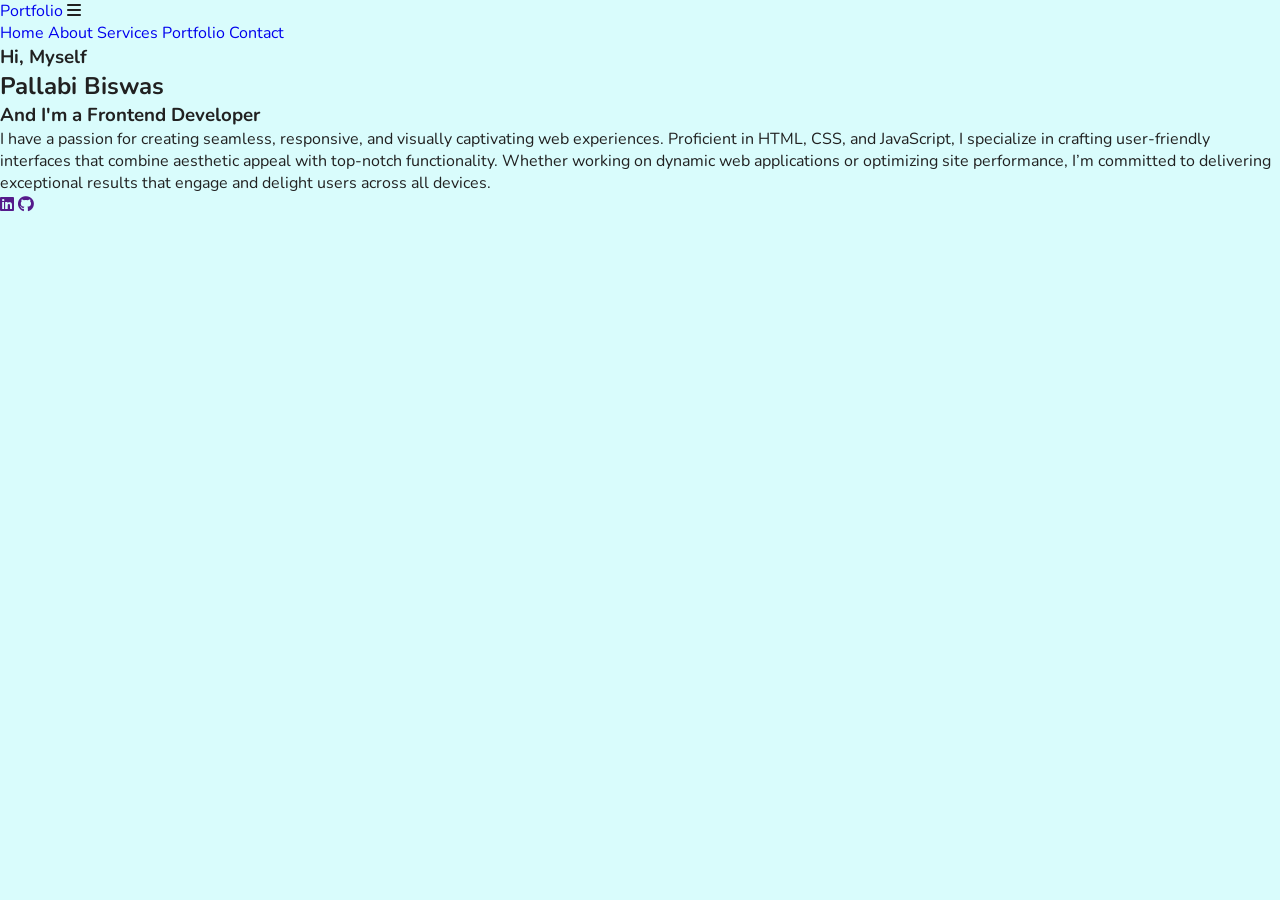
==== index.html @ e9e41028 "Portfolio just started" ====
<!DOCTYPE html>
<html lang="en">
<head>
    <meta charset="UTF-8">
    <meta name="viewport" content="width=device-width, initial-scale=1.0">
    <link rel="stylesheet" href="https://cdnjs.cloudflare.com/ajax/libs/font-awesome/6.6.0/css/all.min.css">
    <link rel="stylesheet" href="style.css">
    <title>Responsive Personal Portfolio</title>
</head>
<body>
    <!-- Header Design -->
     <header class="header">
        <a href="#" class="logo">Portfolio</a>
        <i class="fa-solid fa-bars " id="menu-icon"></i>
        <nav class="navbar">
            <a href="#home">Home</a>
            <a href="#about">About</a>
            <a href="#services">Services</a>
            <a href="#portfolio">Portfolio</a>
            <a href="#contact">Contact</a>
        </nav>

     </header>

     <!-- Home section -->
      <section class="home" id="home">
        <div class="home-content">
            <h3>Hi, Myself</h3>
            <h1>Pallabi Biswas</h1>
            <h3>And I'm a Frontend Developer</h3>
            <p>I have a passion for creating seamless, responsive, and visually captivating web experiences. Proficient in HTML, CSS, and JavaScript, I specialize in crafting user-friendly interfaces that combine aesthetic appeal with top-notch functionality. Whether working on dynamic web applications or optimizing site performance, I’m committed to delivering exceptional results that engage and delight users across all devices.</p>
        
            <div class="social-media">
                <a href=""><i class="fa-brands fa-linkedin"></i></a>
                <a href=""><i class="fa-brands fa-github"></i></a>
            </div>
            
        </div>
        <div class="home-img">
            <img src="https://yoshirodigital.com/wp-content/uploads/2020/08/Website-Design-Blueprint-and-the-Development-Process.jpg" alt="">
        </div>
    
      </section>
</body>
</html>
---- style.css ----
@import url('https://fonts.googleapis.com/css2?family=Nunito:ital,wght@0,200..1000;1,200..1000&display=swap');

*{
    margin: 0;
    padding: 0;
    box-sizing: border-box;
    text-decoration: none;
    border: none;
    outline: none;
    font-family: "Nunito", sans-serif;
}
:root{
    background-color: rgb(217, 252, 252);
    color: #212121;
}
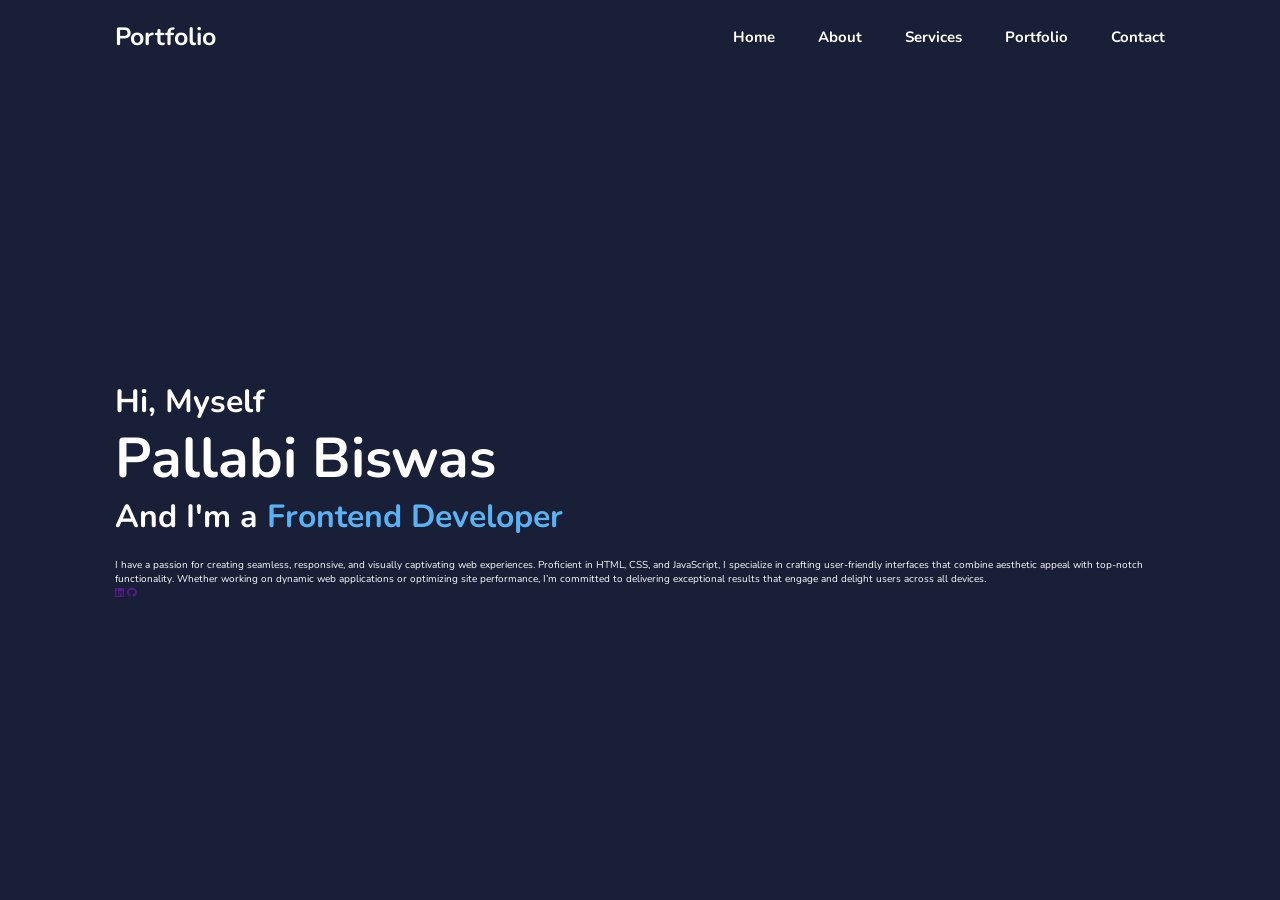
==== commit 53784f09: "css is running" ====
--- a/index.html
+++ b/index.html
@@ -27,14 +27,13 @@
         <div class="home-content">
             <h3>Hi, Myself</h3>
             <h1>Pallabi Biswas</h1>
-            <h3>And I'm a Frontend Developer</h3>
+            <h3>And I'm a <span> Frontend Developer </span></h3>
             <p>I have a passion for creating seamless, responsive, and visually captivating web experiences. Proficient in HTML, CSS, and JavaScript, I specialize in crafting user-friendly interfaces that combine aesthetic appeal with top-notch functionality. Whether working on dynamic web applications or optimizing site performance, I’m committed to delivering exceptional results that engage and delight users across all devices.</p>
         
             <div class="social-media">
                 <a href=""><i class="fa-brands fa-linkedin"></i></a>
                 <a href=""><i class="fa-brands fa-github"></i></a>
             </div>
-            
         </div>
         <div class="home-img">
             <img src="https://yoshirodigital.com/wp-content/uploads/2020/08/Website-Design-Blueprint-and-the-Development-Process.jpg" alt="">
--- a/style.css
+++ b/style.css
@@ -10,6 +10,90 @@
     font-family: "Nunito", sans-serif;
 }
 :root{
-    background-color: rgb(217, 252, 252);
-    color: #212121;
-}+    --bg-color: #191f36;
+    --snd-bf-color: #262B40;
+    --text-color: #fff;
+    --main-color: #59B2F4;
+}
+
+html{
+    font-size: 62.5%;
+    overflow-x: hidden;
+}
+
+body{
+    background: var(--bg-color);
+    color: var(--text-color);
+}
+section{
+    min-height: 100vh;
+    padding: 10rem 9% 2rem;
+}
+
+.header{
+    position: fixed;
+    top: 0;
+    left: 0;
+    width: 100%;
+    padding: 2rem 9%;
+    background: var(--bg-color);
+    display: flex;
+    justify-content: space-between;
+    align-items: center;
+}
+
+.logo{
+    font-size: 2.5rem;
+    color: var(--text-color);
+    font-weight: 700;
+    cursor: default;
+}
+
+.navbar a{
+    font-size: 1.5rem;
+    color: var(--text-color);
+    margin-left: 4rem;
+    font-weight: 700;
+}
+
+.navbar a:hover,
+.navbar a.active{
+    color: var(--text-color);
+}
+
+#menu-icon{
+    font-size: 3.6rem;
+    color: var(--text-color);
+    display: none;
+}
+
+.home{
+    display: flex;
+    justify-content: center;
+    align-items: center;
+}
+
+.home-content h3 {
+    font-size: 3.2rem;
+    font-weight: 700;
+}
+
+.home-content h3:nth-of-type(2){
+    margin-bottom:2rem ;
+}
+
+span{
+    color: var(--main-color)
+}
+
+.home-content h1{
+    font-size: 5.6rem;
+    font-weight: 700;
+    line-height: 1.3;
+}
+
+.home-img img{
+    width: 25vw;
+}
+
+
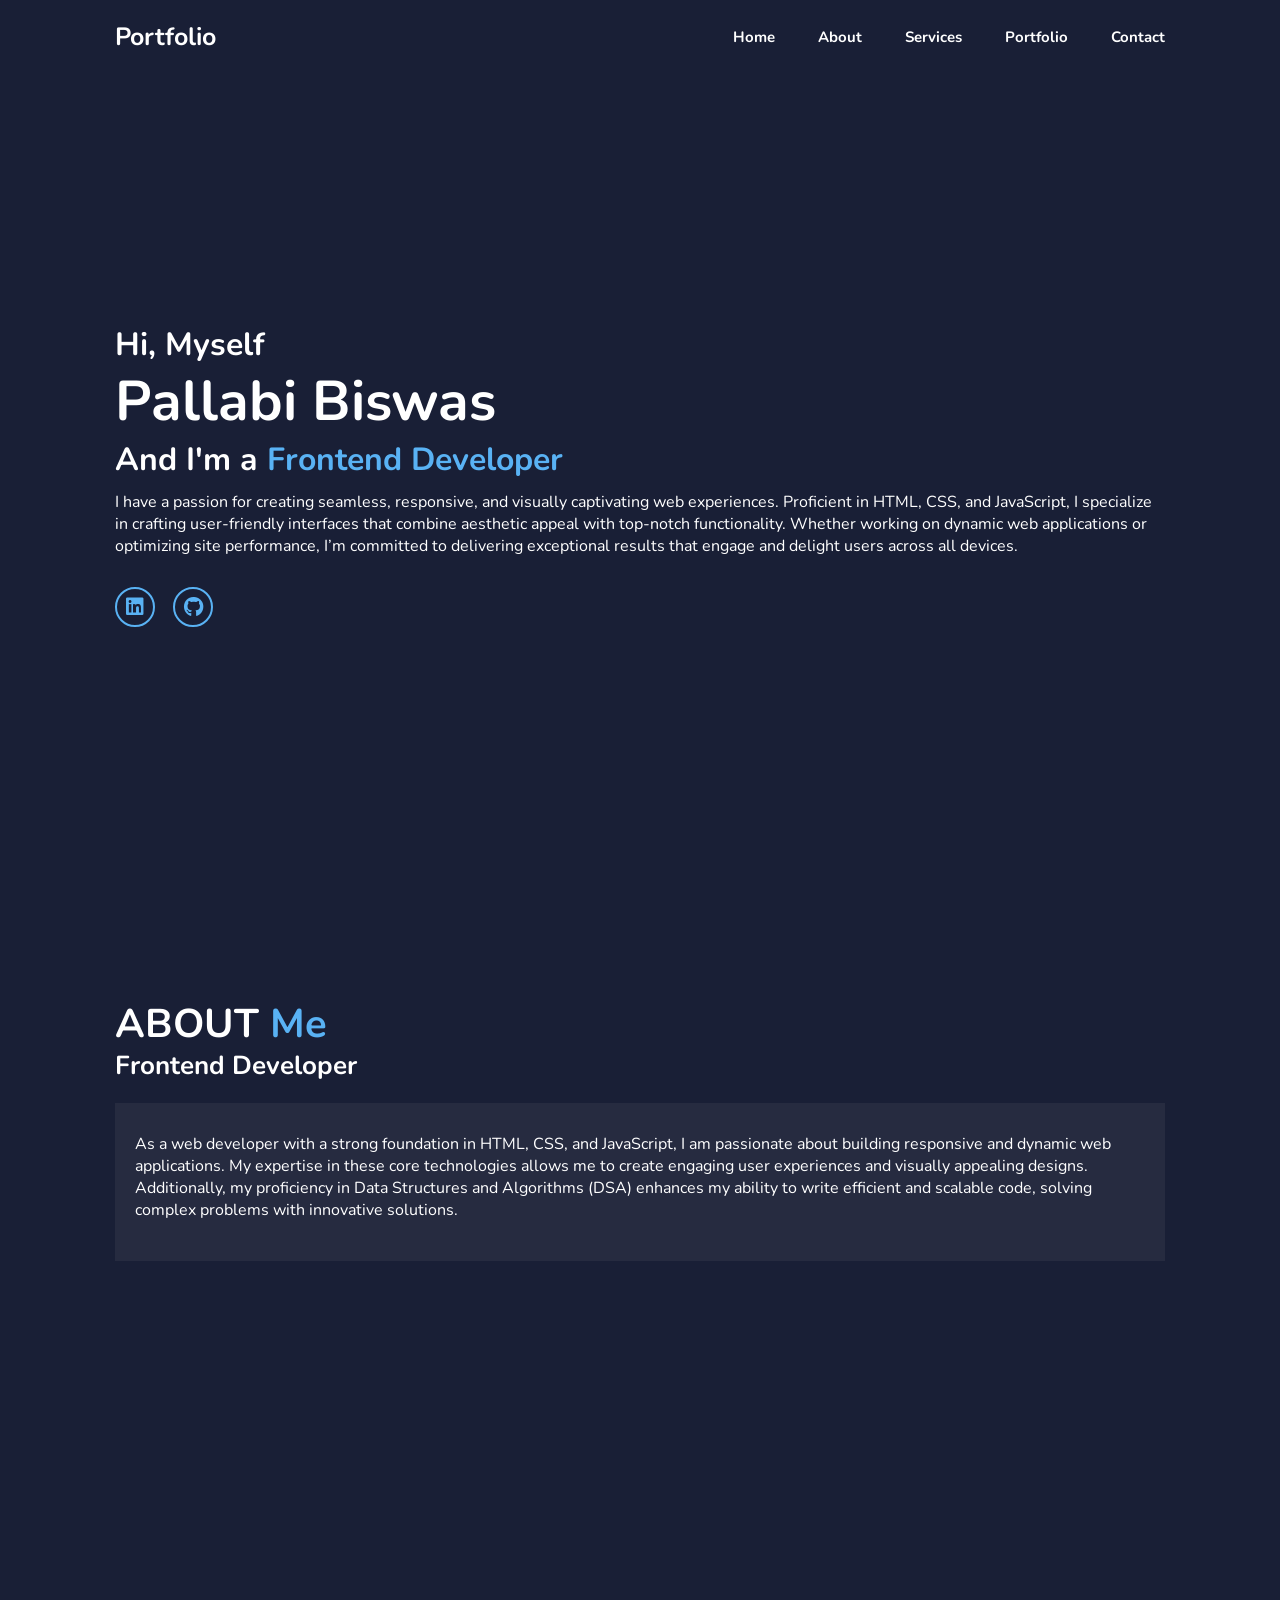
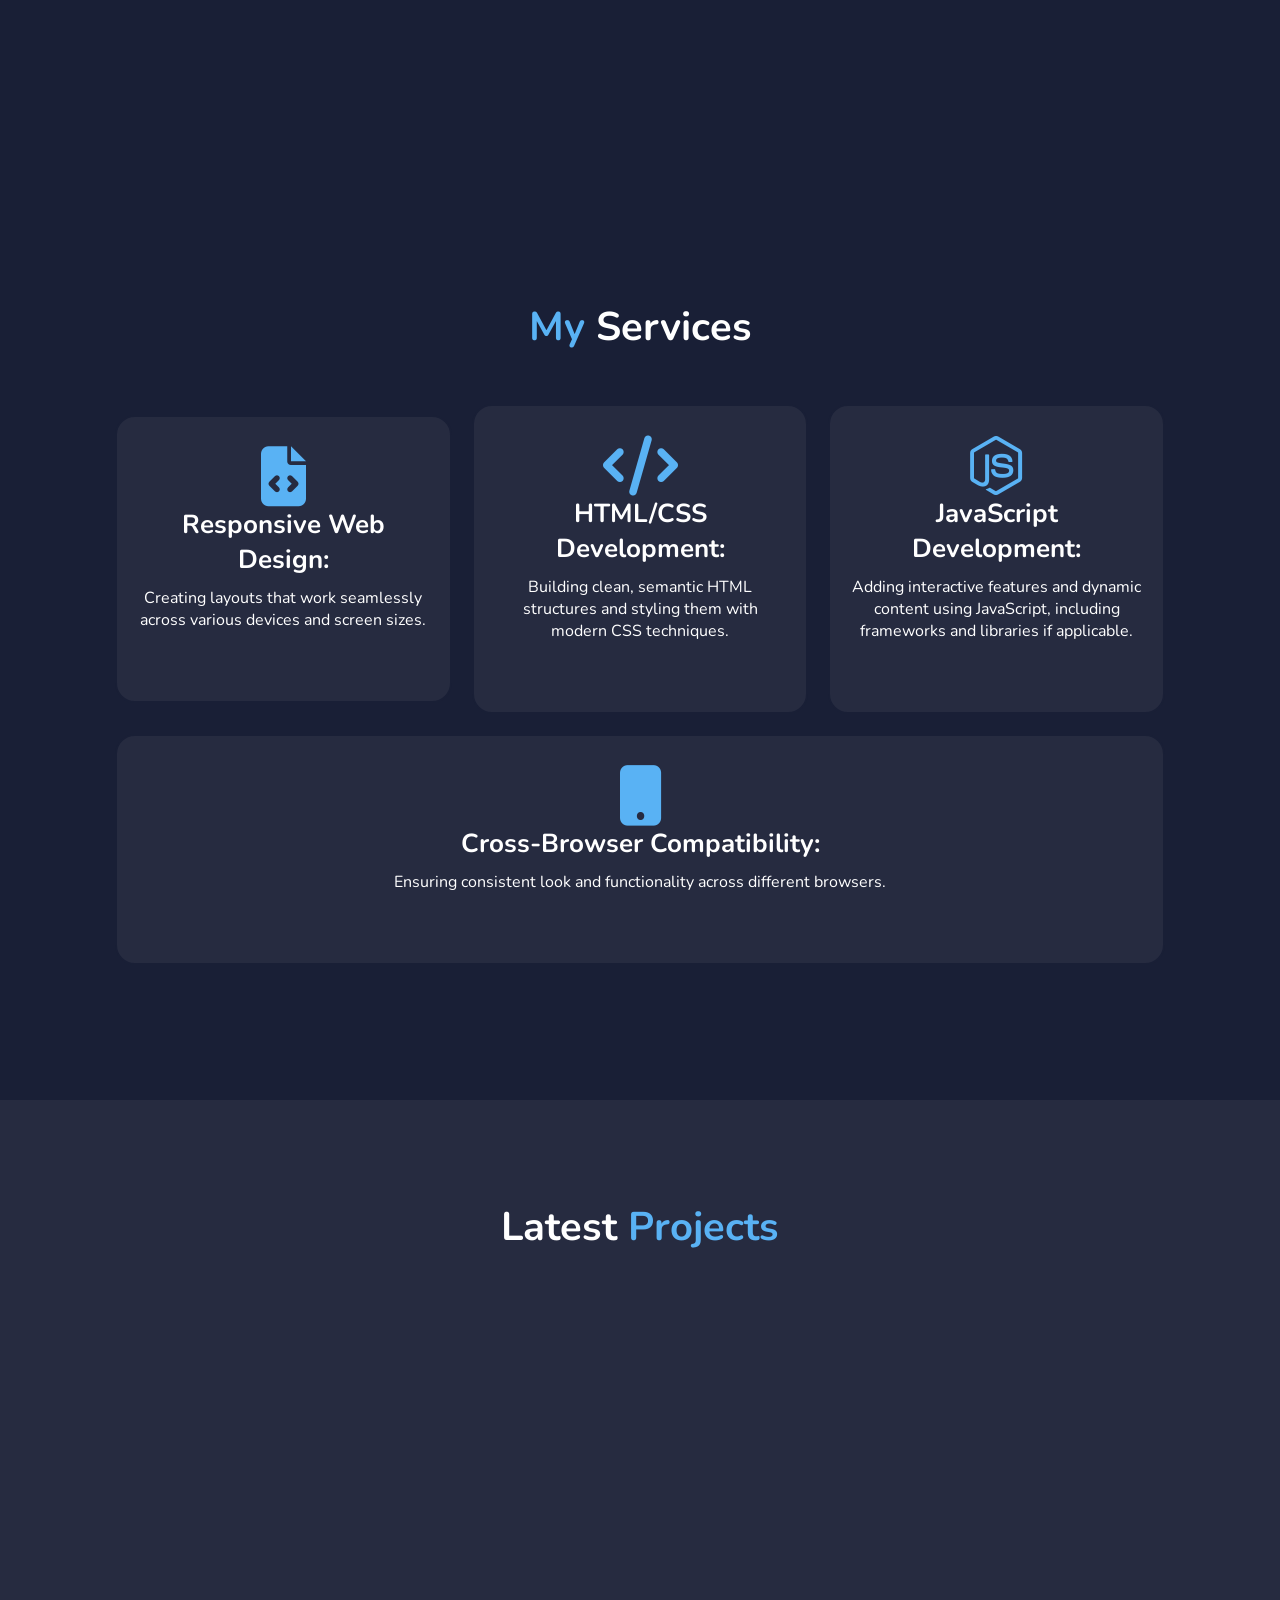
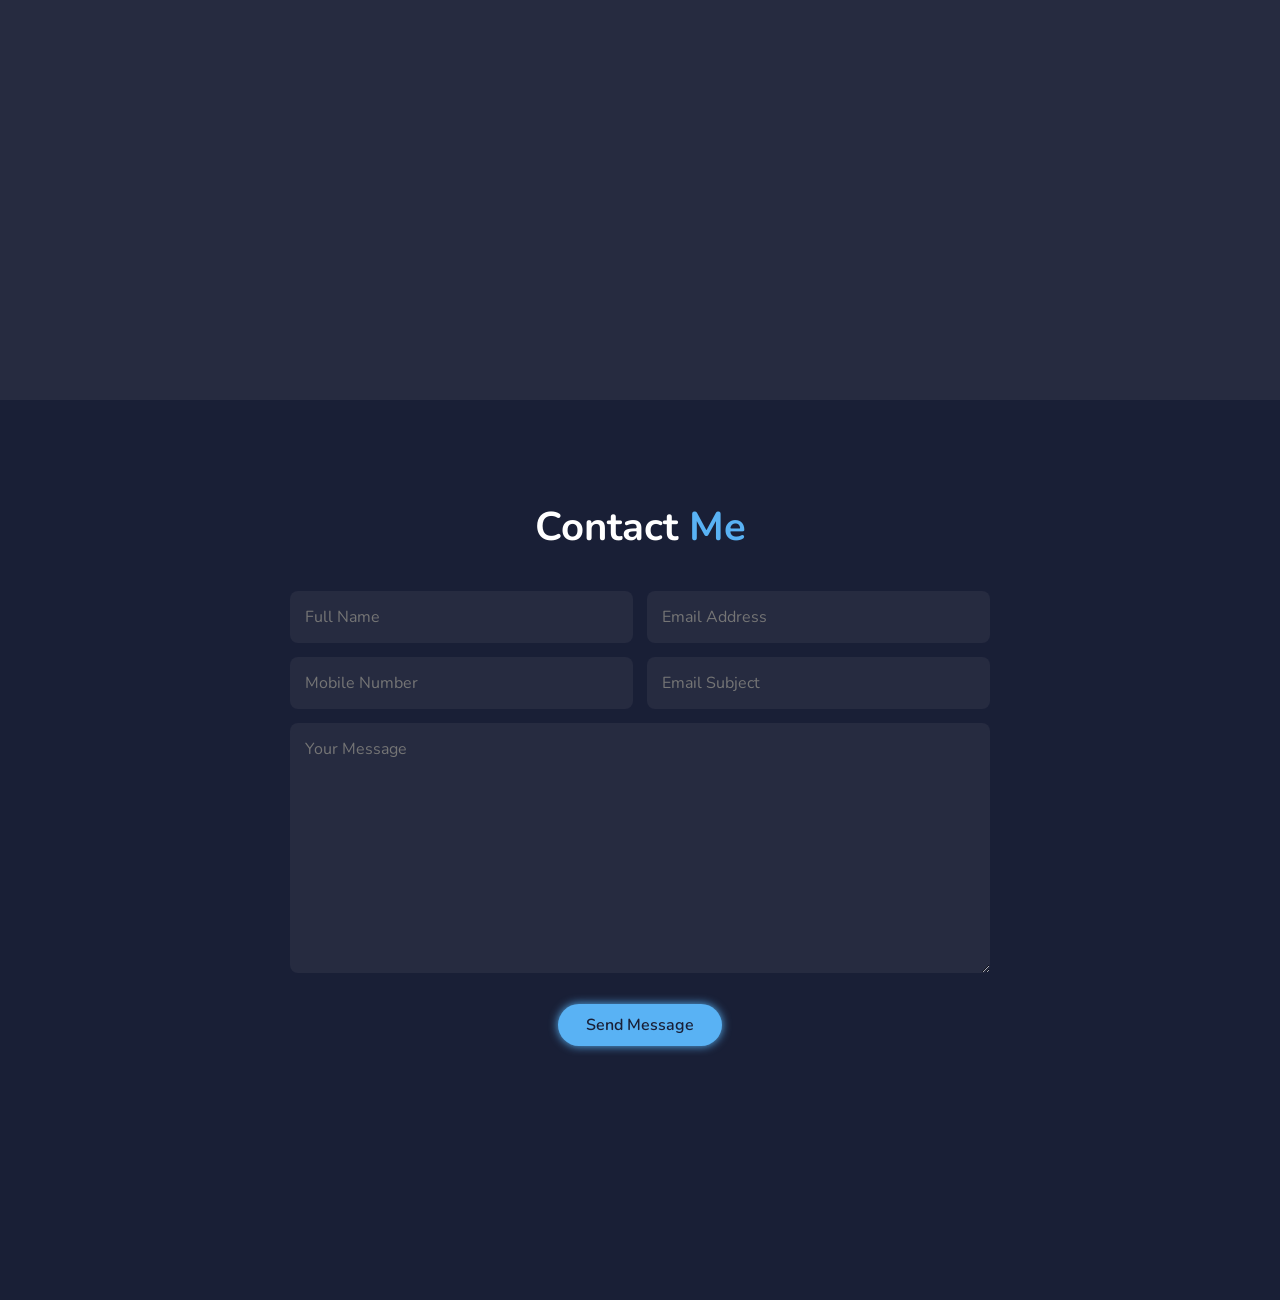
==== commit 9f8c89e7: "html part is completed" ====
--- a/index.html
+++ b/index.html
@@ -40,5 +40,89 @@
         </div>
     
       </section>
+
+      <!-- About Section Design -->
+       <section class="about" id="about">
+               <div class="about-content">
+                    <h2 class="heading">ABOUT <span>Me</span></h2>
+                    <h3>Frontend Developer</h3>
+                    <p>As a web developer with a strong foundation in HTML, CSS, and JavaScript, I am passionate about building responsive and dynamic web applications. My expertise in these core technologies allows me to create engaging user experiences and visually appealing designs. Additionally, my proficiency in Data Structures and Algorithms (DSA) enhances my ability to write efficient and scalable code, solving complex problems with innovative solutions.</p>
+               </div>
+       </section>
+
+       <!-- Services Section Design -->
+       <section class="services" id="services">
+            <h2 class="heading"><span>My</span> Services</h2>
+
+            <div class="services-content">
+                <div class="services-box">
+                    <i class="fa-solid fa-file-code"></i>
+                    <h3>Responsive Web Design:</h3>
+                    <p>Creating layouts that work seamlessly across various devices and screen sizes.</p>
+                </div>
+            
+                <div class="services-box">
+                    <i class="fa-solid fa-code"></i>
+                    <h3>HTML/CSS Development:</h3>
+                    <p>Building clean, semantic HTML structures and styling them with modern CSS techniques.</p>
+                </div>
+            
+                <div class="services-box">
+                    <i class="fa-brands fa-node-js"></i>
+                    <h3>JavaScript Development:</h3>
+                    <p>Adding interactive features and dynamic content using JavaScript, including frameworks and libraries if applicable.</p>
+                </div>
+                
+                <div class="services-box">
+                    <i class="fa-solid fa-mobile-button"></i>
+                    <h3>Cross-Browser Compatibility:</h3>
+                    <p>Ensuring consistent look and functionality across different browsers.</p>
+                </div>
+            </div>
+       </section>
+
+       <!-- Portfolio Section Design -->
+       <section class="portfolio" id="portfolio">
+            <h2 class="heading">Latest <span>Projects</span></h2>
+
+            <div class="portfolio-content">
+                <div class="portfolio-box">
+                    <img src="portfolio-img-1.png" alt="">
+                    <div class="portfolio-layer">
+                        <h4>Amazon Clone</h4>
+                        <p>Basic Project Using HTML, CSS and JavaScript</p>
+                        <i class="fa-solid fa-arrow-up-right-from-square"></i>
+                    </div>
+                </div>
+
+                <div class="portfolio-box">
+                    <img src="portfolio-img-2.jpg" alt="">
+                    <div class="portfolio-layer">
+                        <h4>Login & Register Page</h4>
+                        <p>Basic Project Using HTML, CSS and JavaScript</p>
+                        <i class="fa-solid fa-arrow-up-right-from-square"></i>
+                    </div>
+                </div>
+            </div>
+        </section>
+        <!-- Contact -->
+         <section class="contact" id="contact">
+              <h2 class="heading">Contact <span>Me</span></h2>
+              <form action="#">
+                    <div class="input-box">
+                        <input type="text" placeholder="Full Name">
+                        <input type="text" placeholder="Email Address">
+                    </div>
+
+                    <div class="input-box">
+                        <input type="text" placeholder="Mobile Number">
+                        <input type="text" placeholder="Email Subject">
+                    </div>
+
+                    <textarea name="" id="" cols="30" rows="10" placeholder="Your Message"></textarea>
+                    <input type="submit" value="Send Message" class="btn">
+              </form>
+         </section>
+        
 </body>
 </html>
--- a/style.css
+++ b/style.css
@@ -40,6 +40,7 @@
     display: flex;
     justify-content: space-between;
     align-items: center;
+    z-index: 1000;
 }
 
 .logo{
@@ -58,7 +59,7 @@
 
 .navbar a:hover,
 .navbar a.active{
-    color: var(--text-color);
+    color: var(--main-color);
 }
 
 #menu-icon{
@@ -67,6 +68,8 @@
     display: none;
 }
 
+
+/* home */
 .home{
     display: flex;
     justify-content: center;
@@ -79,7 +82,7 @@
 }
 
 .home-content h3:nth-of-type(2){
-    margin-bottom:2rem ;
+    margin-bottom:1rem ;
 }
 
 span{
@@ -93,7 +96,233 @@
 }
 
 .home-img img{
-    width: 25vw;
-}
-
-
+    width: 27vw;
+    border-radius: 50%;
+    animation: floatImage 4s ease-in-out infinite;
+}
+
+@keyframes floatImage{
+    0%{
+         transform: translateY(0);
+    }
+    50%{
+        transform: translateY(2.6rem);
+    }
+    100%{
+        transform: translateY(0);
+    }
+}
+
+.home-content p{
+    font-size: 1.6rem;
+}
+
+.social-media a{
+    display: inline-flex;
+    justify-content: center;
+    align-items: center;
+    width: 4rem;
+    height: 4rem;
+    font-size: 2rem;
+    background: transparent;
+    border: .2rem solid var(--main-color);
+    border-radius: 50%;
+    color: var(--main-color); 
+    margin: 3rem 1.5rem 3rem 0;
+}
+
+.social-media a:hover {
+    background-color: var(--main-color);
+    color: var(--snd-bf-color);
+}
+
+
+/* about */
+
+.about{
+    align-items: center;
+    gap: 2rem; 
+    color: var(--text-color);
+}
+
+.heading {
+    text-align: center;
+    font-size: 4rem;
+}
+
+.about-content h2 {
+     text-align: left;
+     line-height: 1.2;
+}
+
+.about-content h3{
+    font-size: 2.6rem;
+}
+
+.about-content p{
+    font-size: 1.6rem;
+    margin: 2rem 0 3rem;
+    background: var(--snd-bf-color);
+    padding: 3rem 2rem 4rem;
+}
+
+
+/* services */
+
+.services h2{
+    margin-bottom: 5rem;
+}
+
+.services-content {
+    display: flex;
+    justify-content: center;
+    align-items: center;
+    flex-wrap: wrap;
+    gap: 2rem;
+}
+
+.services-content .services-box{
+    flex: 1 1 30rem;
+    background: var(--snd-bf-color);
+    padding: 3rem 2rem 4rem;
+    border-radius: 2rem;
+    text-align: center;
+    border: .2rem solid var(--bg-color);
+    transition: .5s ease;
+}
+
+.services-content .services-box:hover{
+    border-color: var(--main-color);
+    transform: scale(1.10);
+}
+.services-box i{
+    font-size: 6rem;
+    color: var(--main-color);
+}
+.services-box h3{
+    font-size: 2.6rem;
+}
+.services-box p{
+    font-size: 1.6rem;
+    margin: 1rem 0 3rem;
+}
+
+/* Portfolio */
+.portfolio{
+    background: var(--snd-bf-color);
+}
+.portfolio h2{
+    margin-bottom: 4rem;
+}
+.portfolio-content{
+    display: grid;
+    grid-template-columns: repeat(2, 1fr);
+    align-items: center;
+    justify-items: center;
+    gap: 2rem;
+    
+}
+.portfolio-content .portfolio-box{
+    position: relative;
+    border-radius: 2rem;
+    overflow: hidden;
+    display: flex;
+    justify-content: center; 
+    align-items: center;
+    align-content: center;
+    /* max-width: 100%; */
+    height: 300px;
+    width: 300px;
+    margin-left: 1rem;
+}
+
+.portfolio-box img{
+    width: 100%;
+    transition: .5s ease;
+    opacity: 0.7;
+    object-fit: cover;
+}
+
+.portfolio-box:hover img{
+    transform: scale(1.1);
+}
+.portfolio-box .portfolio-layer{
+    position: absolute;
+    bottom: 0;
+    left: 0;
+    width: 100%;
+    height: 100%;
+    display: flex;
+    justify-content: center;
+    align-items: center;
+    flex-direction: column;
+    text-align: center;
+    padding: 0 4rem;
+    transform: translateY(100%);
+    transition: .5s ease;
+}
+.portfolio-box:hover .portfolio-layer{
+    transform: translateY(0);
+}
+.portfolio-layer h4{
+    font-size: 2.5rem;
+}
+.portfolio-layer p{
+    font-size: 1.4rem;
+}
+
+.portfolio-layer i{
+    font-size: 2rem;
+    color: var(--text-color);
+}
+
+/* Contact */
+
+.contact h2{
+    margin-bottom: 3rem;
+}
+
+.contact form{
+    max-width: 70rem;
+    margin: 1rem auto;
+    text-align: center;
+    margin-bottom: 3rem;
+}
+
+.contact form .input-box{
+    display: flex;
+    justify-content: space-between;
+    flex-wrap: wrap;
+}
+
+.contact form .input-box input,
+.contact form textarea{
+    width: 100%;
+    padding: 1.5rem;
+    font-size: 1.6rem;
+    color: var(--text-color);
+    background-color: var(--snd-bf-color);
+    border-radius: .8rem;
+    margin: .7rem 0;
+}
+
+.contact form .input-box input{
+    width: 49%;
+}
+
+.contact .btn{
+    margin-top: 2rem;
+    cursor: pointer;
+    padding: 1rem 2.8rem;
+    background: var(--main-color);
+    border-radius: 4rem;
+    box-shadow: 0 0 1rem var(--main-color);
+    font-size: 1.6rem;
+    color: var(--bg-color);
+    font-weight: 600;
+    transition: .5s ease;
+}
+
+.contact .btn:hover{
+    box-shadow: none;
+}
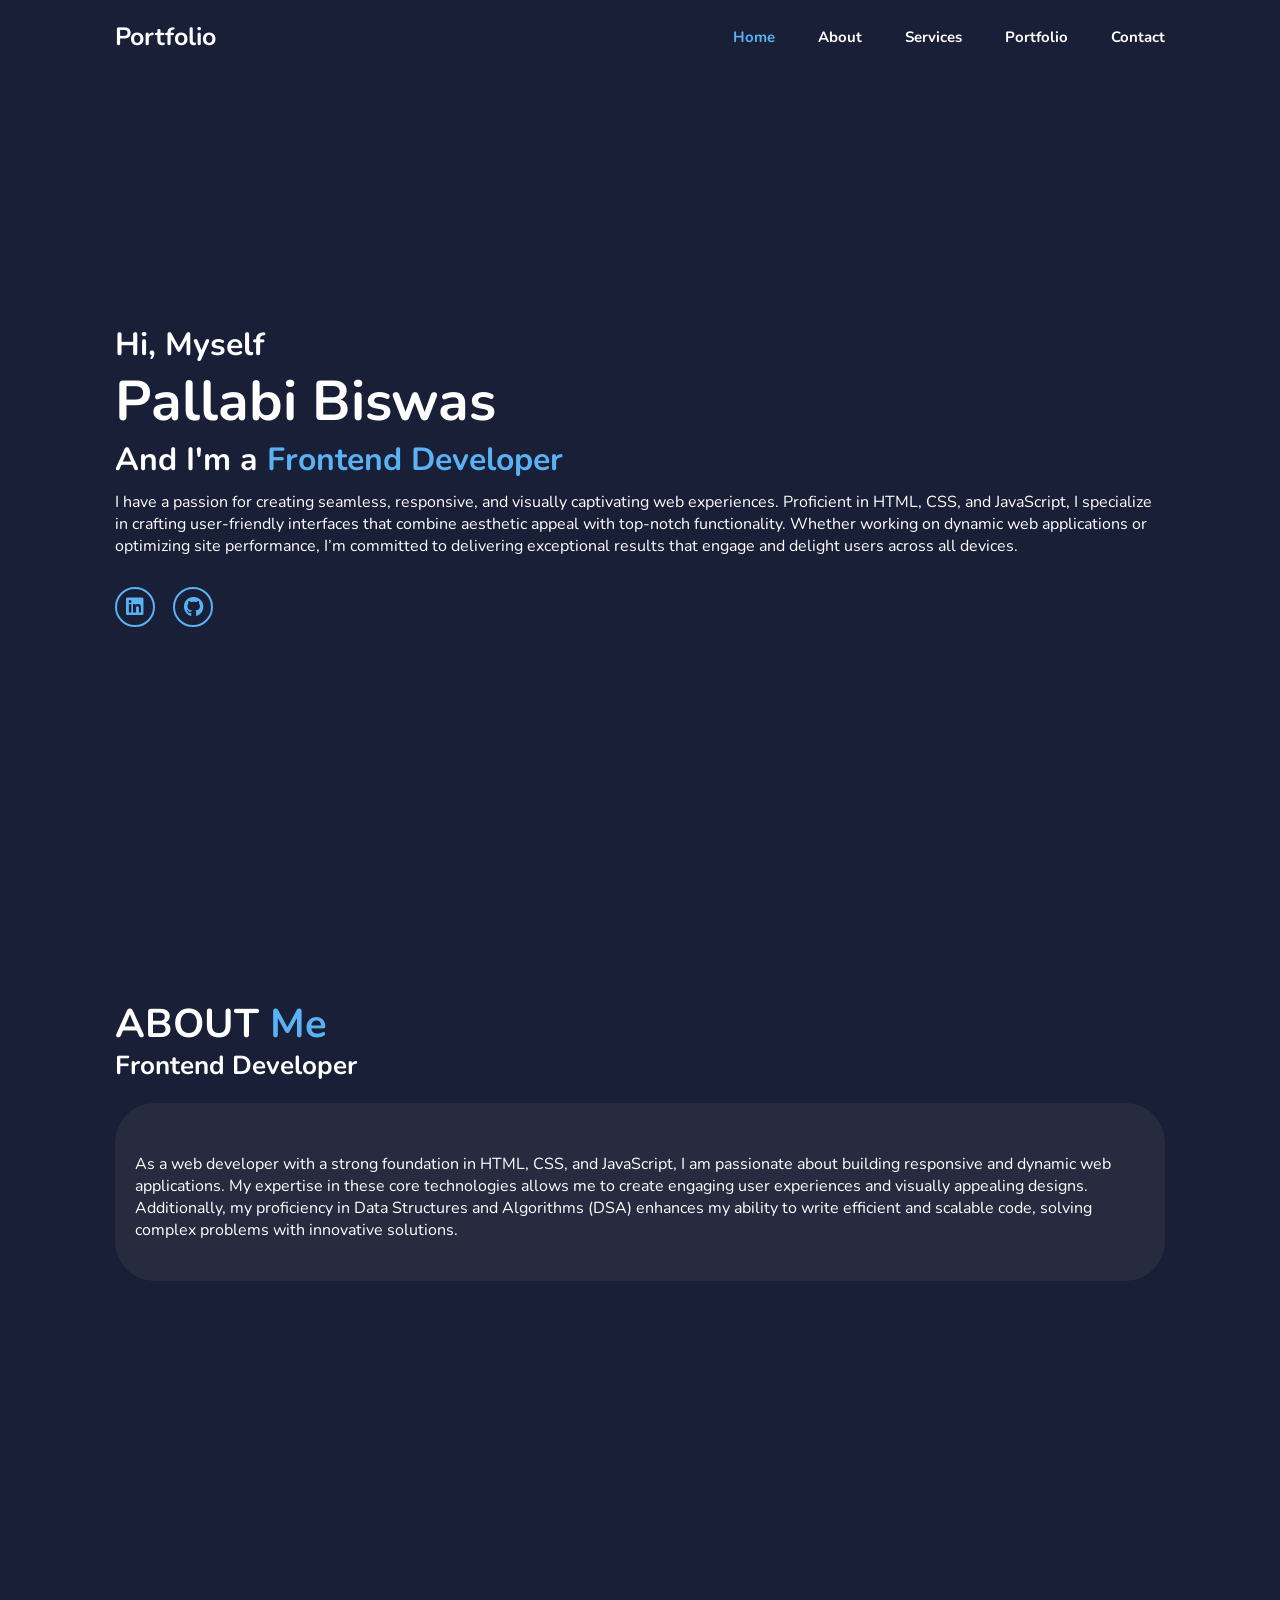
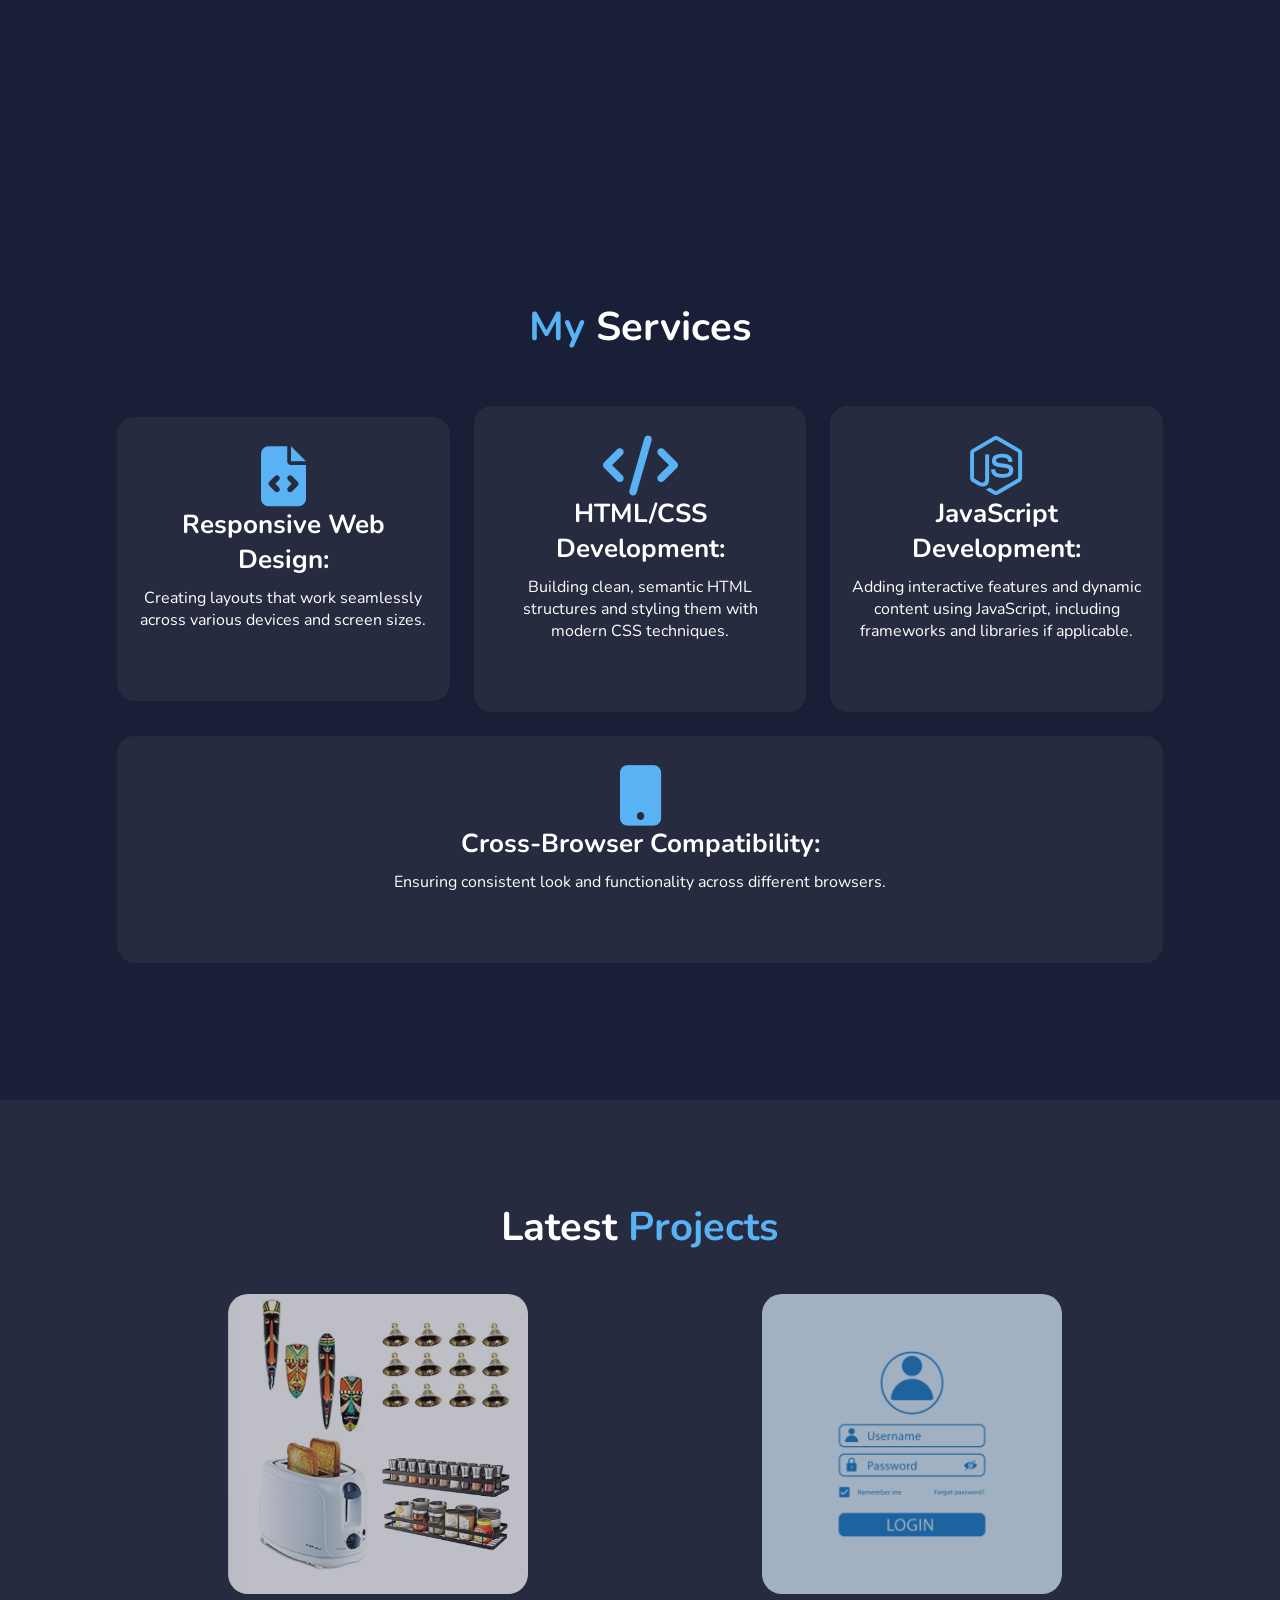
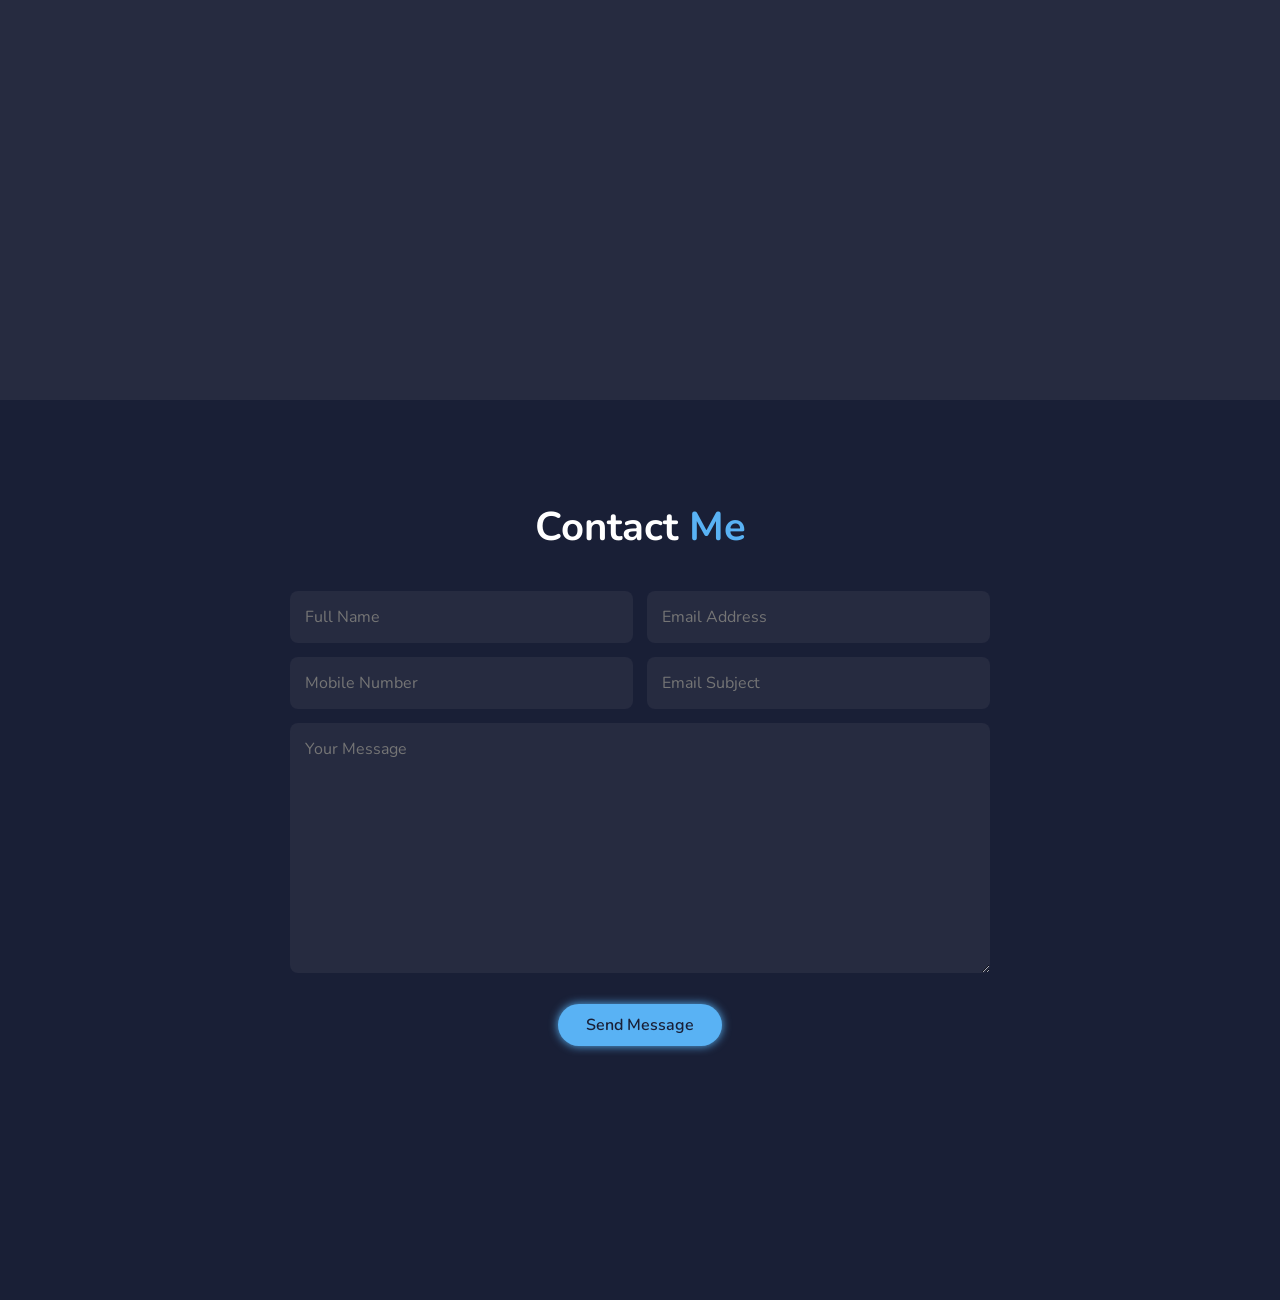
==== commit c2ef1545: "script is commited" ====
--- a/index.html
+++ b/index.html
@@ -31,8 +31,8 @@
             <p>I have a passion for creating seamless, responsive, and visually captivating web experiences. Proficient in HTML, CSS, and JavaScript, I specialize in crafting user-friendly interfaces that combine aesthetic appeal with top-notch functionality. Whether working on dynamic web applications or optimizing site performance, I’m committed to delivering exceptional results that engage and delight users across all devices.</p>
         
             <div class="social-media">
-                <a href=""><i class="fa-brands fa-linkedin"></i></a>
-                <a href=""><i class="fa-brands fa-github"></i></a>
+                <a href=""  class="linkedin"><i class="fa-brands fa-linkedin"></i></a>
+                <a href="" class="github"><i class="fa-brands fa-github" ></i></a>
             </div>
         </div>
         <div class="home-img">
@@ -123,6 +123,11 @@
                     <input type="submit" value="Send Message" class="btn">
               </form>
          </section>
-        
+
+
+         <!-- Scroll Reveal JS -->
+         <script src="https://unpkg.com/scrollreveal"></script>
+
+    <script src="script.js"></script>      
 </body>
 </html>
--- a/style.css
+++ b/style.css
@@ -163,12 +163,12 @@
     font-size: 1.6rem;
     margin: 2rem 0 3rem;
     background: var(--snd-bf-color);
-    padding: 3rem 2rem 4rem;
+    padding: 5rem 2rem 4rem;
+    border-radius: 4rem;
 }
 
 
 /* services */
-
 .services h2{
     margin-bottom: 5rem;
 }
@@ -325,4 +325,112 @@
 
 .contact .btn:hover{
     box-shadow: none;
-}+}
+
+/* Break Point */
+@media (max-width: 1200px){
+    html {
+        font-size: 55%;
+    }
+}
+@media(max-width: 991px){
+   .header{
+        padding: 2rem 3%;
+   }
+   section{
+        padding: 10rem 3%;
+   }
+   .services{
+        padding: 7rem;
+   }
+   .portfolio{
+        padding-bottom: 7rem;
+   }
+   .contact{
+    min-height: auto;
+   }
+}
+
+@media(max-width: 768px) {
+    #menu-icon{
+        display: block;
+    }
+
+    .navbar{
+        position:absolute;
+        top: 100%;
+        left: 0;
+        width: 100%;
+        padding: 1rem 3%;
+        background: var(--bg-color);
+        border-top: .1rem solid rgba(0,0,0,.2);
+        box-shadow: 0 .5rem 1rem rgba(0,0,0,.2);
+        display: none;
+
+    }
+
+    .navbar.active{
+        display: block;
+        background-color: var(--snd-bf-color);
+    }
+    .navbar a{
+        display: block;
+        font-size: 2rem;
+        margin: 3rem 0;
+    }
+    .home{
+        flex-direction: column;
+    }
+    .home-content h3{
+        font-size: 2.6rem;
+    }
+    .home-content h1{
+        font-size: 5rem;
+    }
+    .home-content{
+        order: 2;
+    }
+    .home-img img{
+        width: 70vw;
+        margin-top: 4rem;
+        animation: none;
+        box-shadow: 0 0 1rem var(--main-color);
+        transition: .5s ease;
+    }
+    .home-img img:hover{
+        box-shadow: none;
+    }
+    .about{
+        flex-direction: column;
+    }
+    .services h2{
+        margin-bottom: 3rem;
+    }
+    .portfolio h2{
+        margin-bottom: 3rem;
+    }
+    .portfolio-content{
+        grid-template-columns: repeat(2,1fr);
+    }
+    
+}
+
+@media(max-width: 617px){
+    .portfolio-content{
+        grid-template-columns: 1fr;
+    }
+    .home-img img{
+        width: 80vw;
+        margin-top: 4rem;
+    }
+}
+
+@media(max-width: 450px){
+    html{
+        font-size: 50%;
+    }
+
+    .contact form .input-box input{
+        width: 100%;
+    }
+}
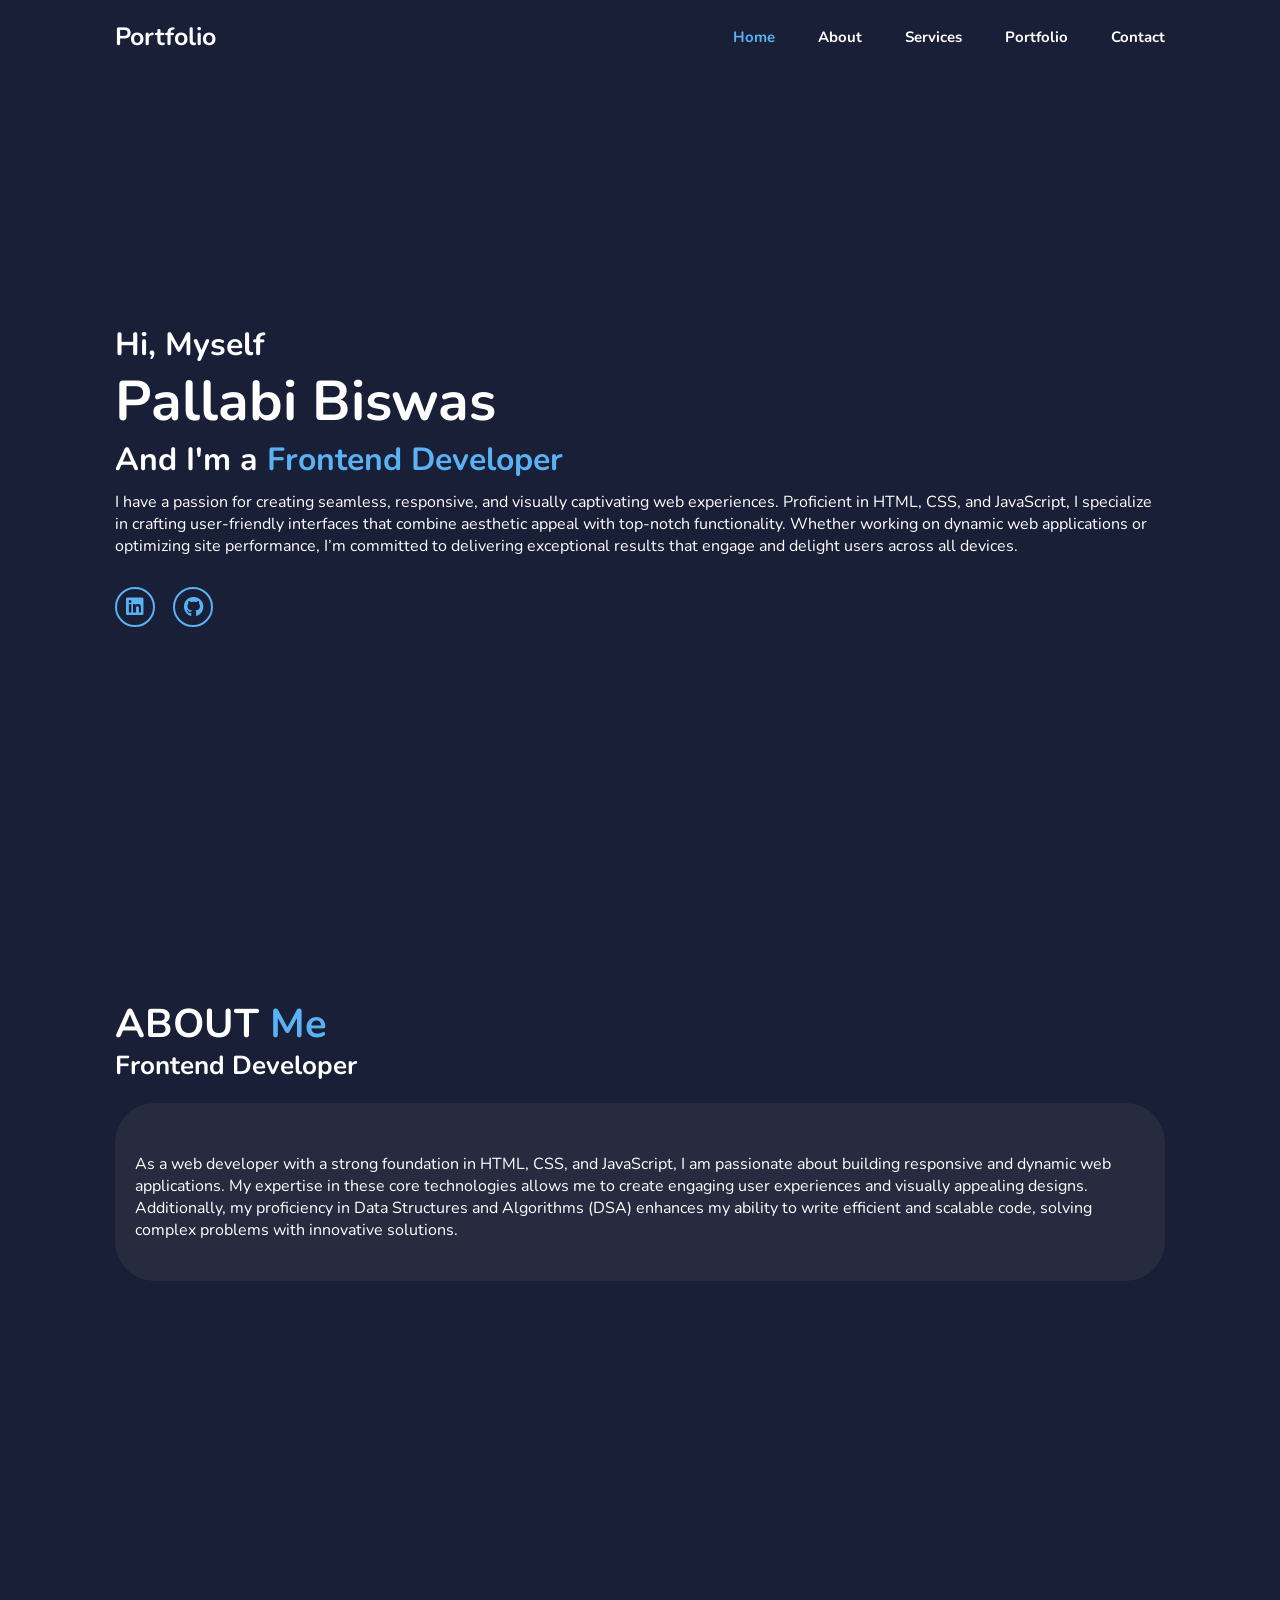
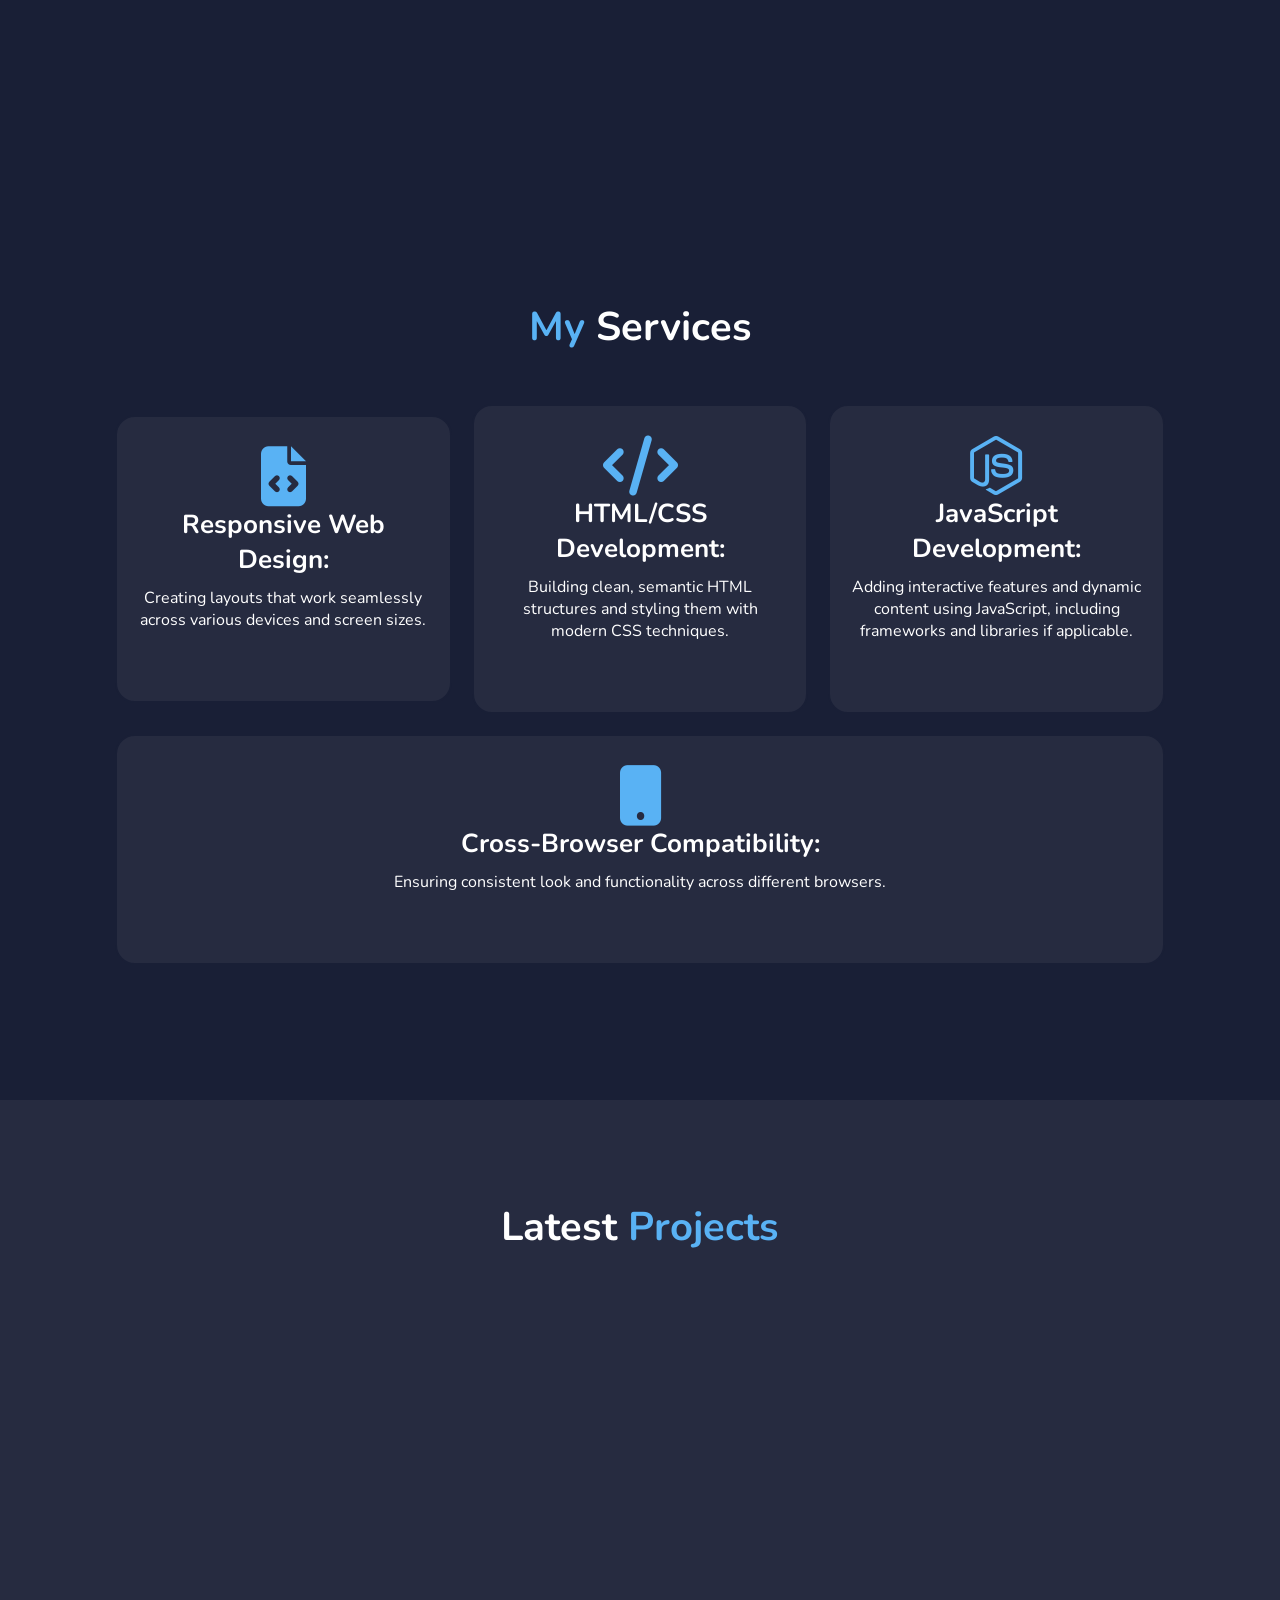
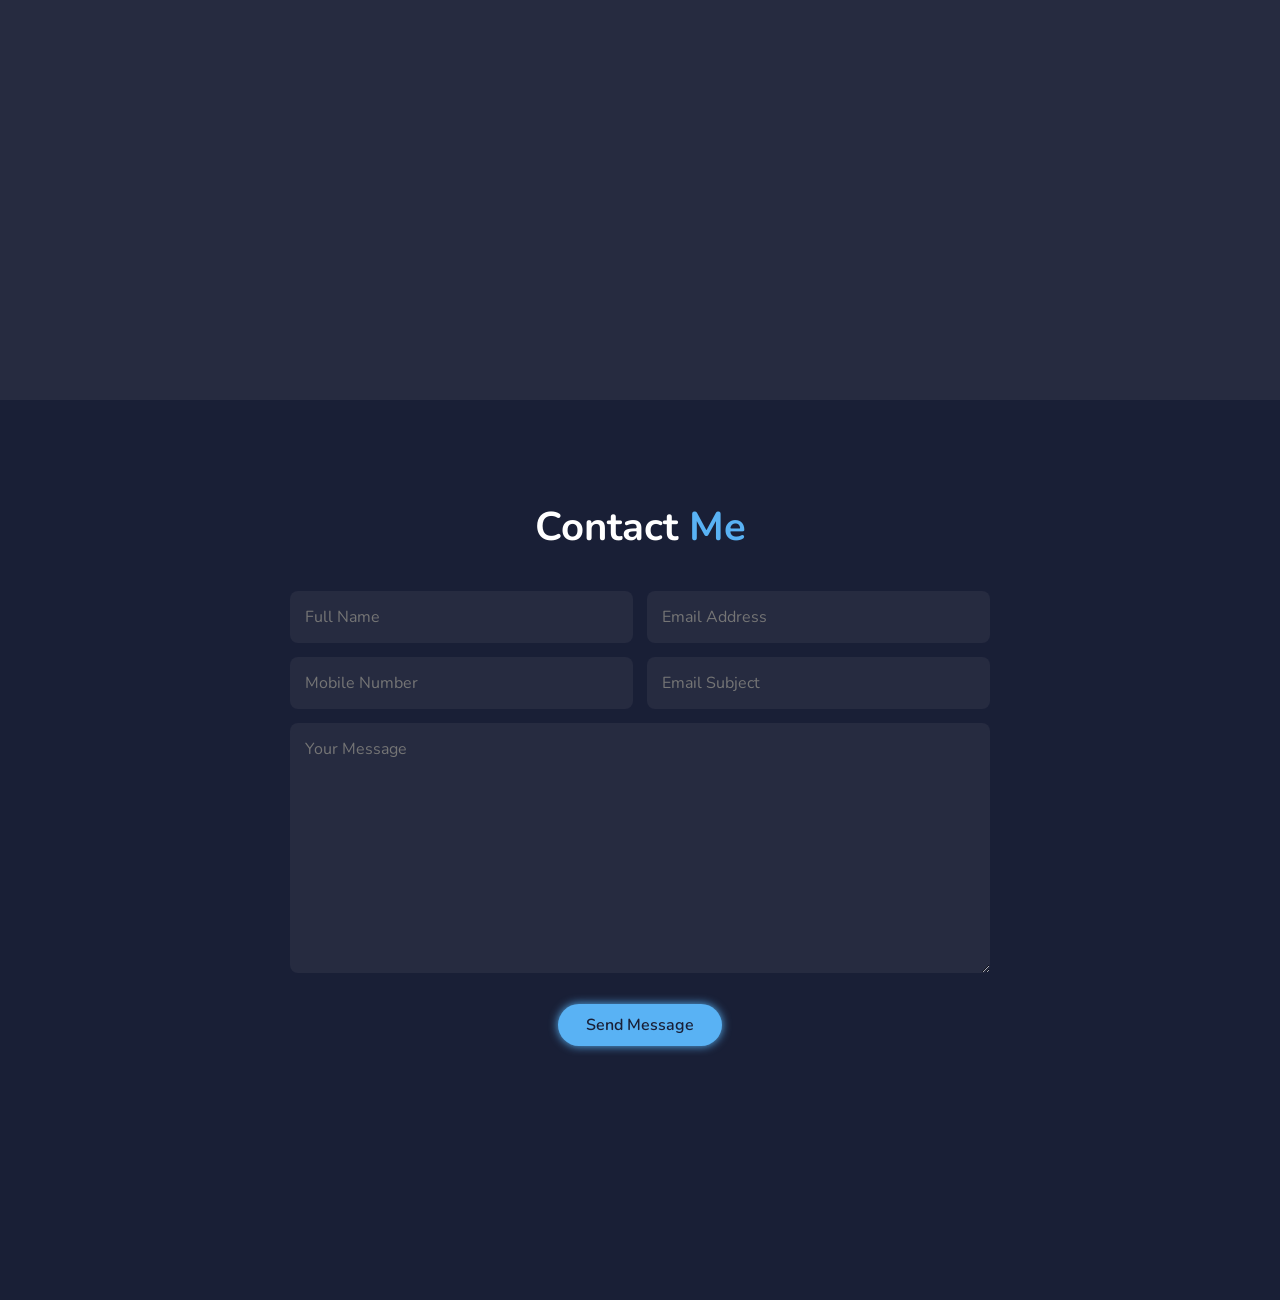
==== commit b3faf263: "complete" ====
--- a/index.html
+++ b/index.html
@@ -6,6 +6,20 @@
     <link rel="stylesheet" href="https://cdnjs.cloudflare.com/ajax/libs/font-awesome/6.6.0/css/all.min.css">
     <link rel="stylesheet" href="style.css">
     <title>Responsive Personal Portfolio</title>
+
+    <!-- For Sending Mail -->
+    <script type="text/javascript"
+        src="https://cdn.jsdelivr.net/npm/@emailjs/browser@4/dist/email.min.js">
+    </script>
+    <script type="text/javascript">
+    (function(){
+        emailjs.init({
+            publicKey: "-k4aGaObzaPj7GqWo",
+        });
+    })();
+    </script>
+
+
 </head>
 <body>
     <!-- Header Design -->
@@ -87,20 +101,20 @@
 
             <div class="portfolio-content">
                 <div class="portfolio-box">
-                    <img src="portfolio-img-1.png" alt="">
+                    <img src="1.png" alt="">
                     <div class="portfolio-layer">
                         <h4>Amazon Clone</h4>
                         <p>Basic Project Using HTML, CSS and JavaScript</p>
-                        <i class="fa-solid fa-arrow-up-right-from-square"></i>
+                        <i class="fa-solid fa-arrow-up-right-from-square" id="go-amazon"></i>
                     </div>
                 </div>
 
                 <div class="portfolio-box">
-                    <img src="portfolio-img-2.jpg" alt="">
+                    <img src="2.png" alt="">
                     <div class="portfolio-layer">
                         <h4>Login & Register Page</h4>
                         <p>Basic Project Using HTML, CSS and JavaScript</p>
-                        <i class="fa-solid fa-arrow-up-right-from-square"></i>
+                        <i class="fa-solid fa-arrow-up-right-from-square" id="go-login"></i>
                     </div>
                 </div>
             </div>
@@ -108,18 +122,18 @@
         <!-- Contact -->
          <section class="contact" id="contact">
               <h2 class="heading">Contact <span>Me</span></h2>
-              <form action="#">
+              <form action="#" id="contact-form">
                     <div class="input-box">
-                        <input type="text" placeholder="Full Name">
-                        <input type="text" placeholder="Email Address">
+                        <input type="text" id="fullName" placeholder="Full Name">
+                        <input type="email" id="email_id" placeholder="Email Address">
                     </div>
 
                     <div class="input-box">
-                        <input type="text" placeholder="Mobile Number">
-                        <input type="text" placeholder="Email Subject">
+                        <input type="text" id="ph_no" placeholder="Mobile Number">
+                        <input type="text" id="subject" placeholder="Email Subject">
                     </div>
 
-                    <textarea name="" id="" cols="30" rows="10" placeholder="Your Message"></textarea>
+                    <textarea name="" id="message" cols="30" rows="10" placeholder="Your Message"></textarea>
                     <input type="submit" value="Send Message" class="btn">
               </form>
          </section>
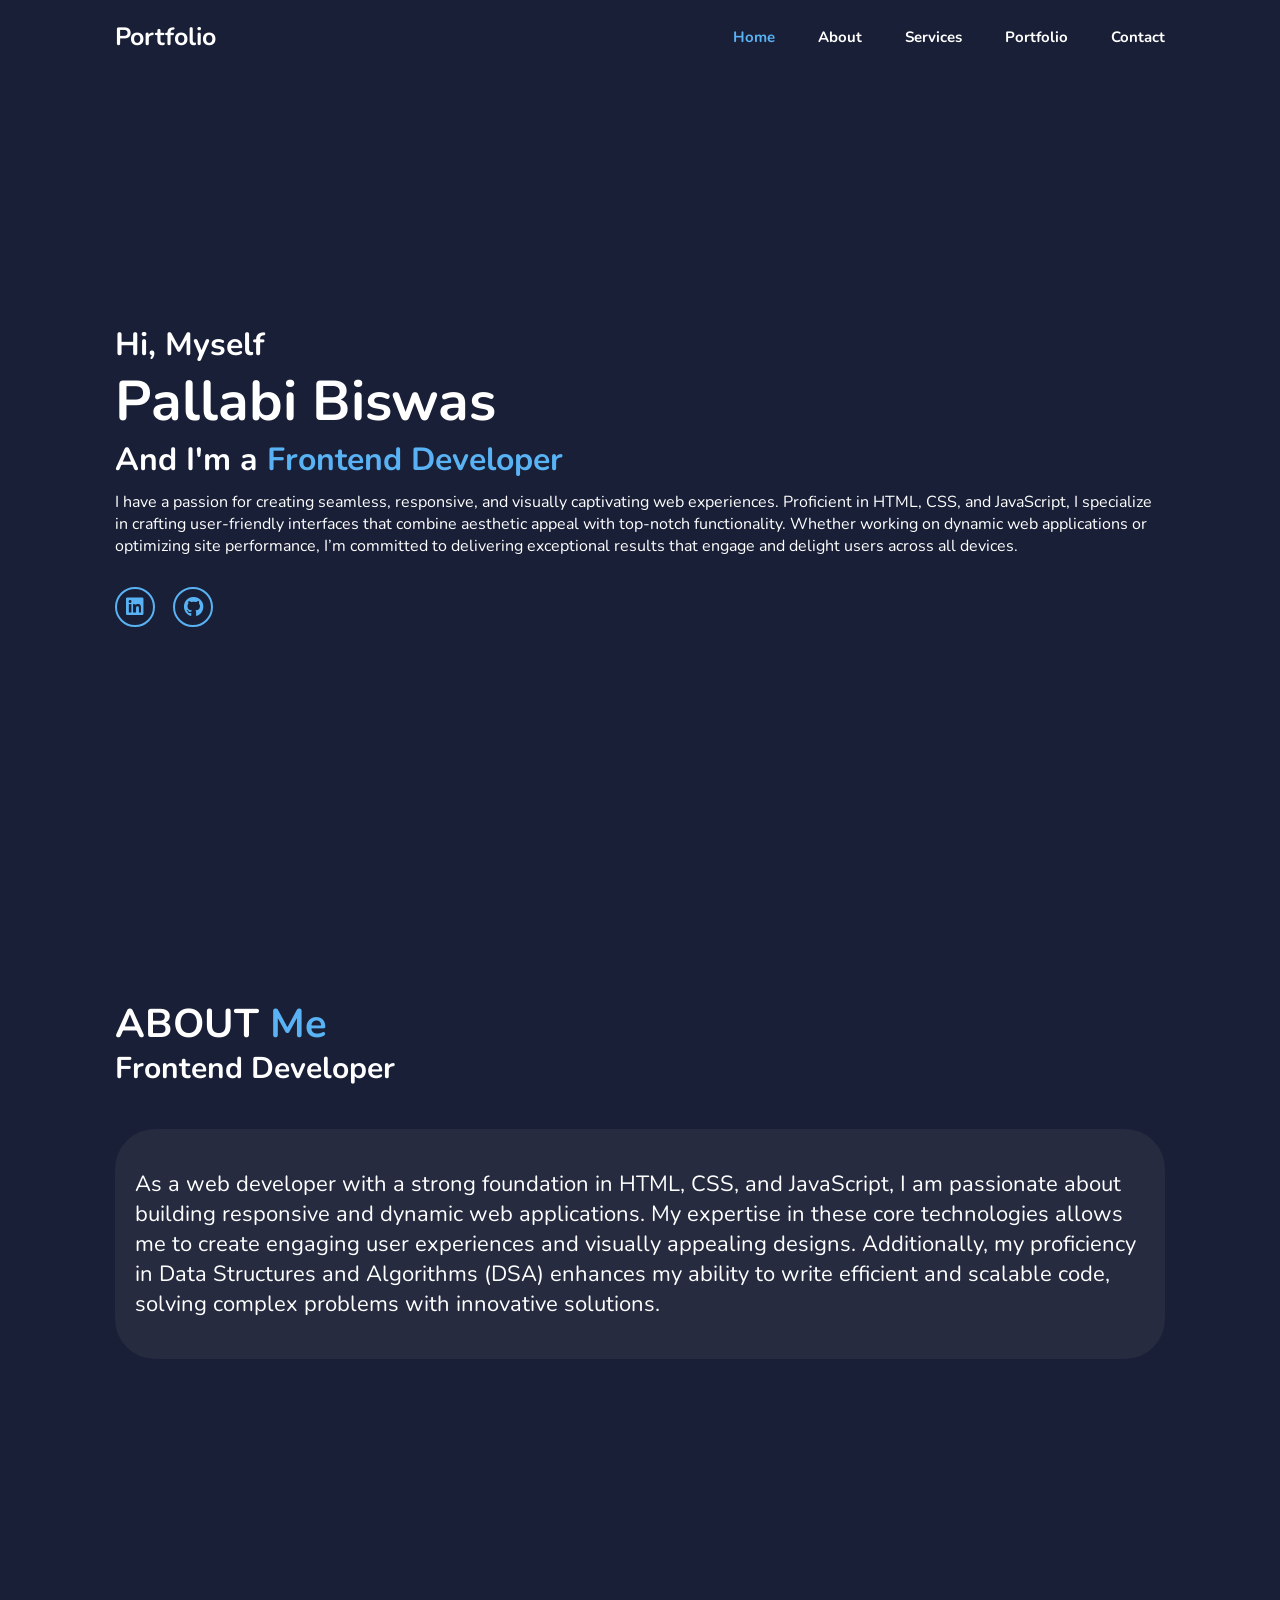
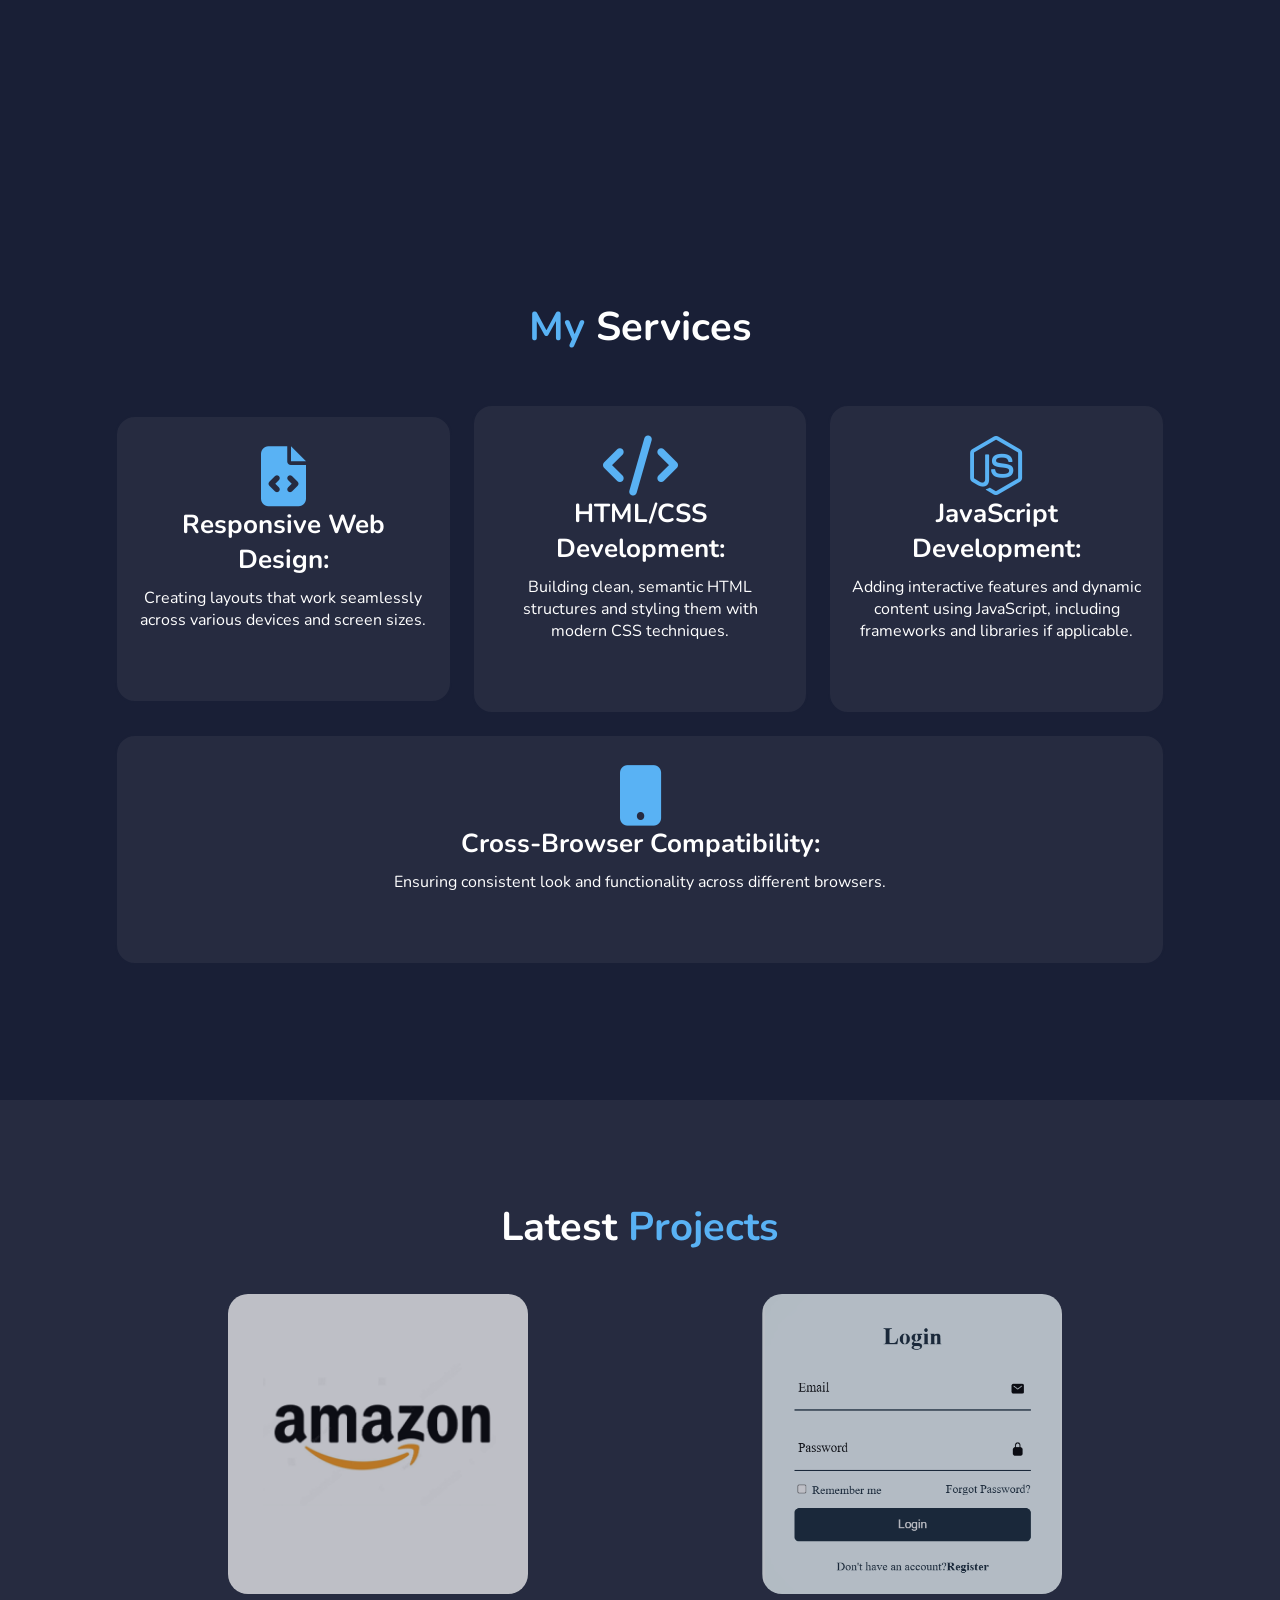
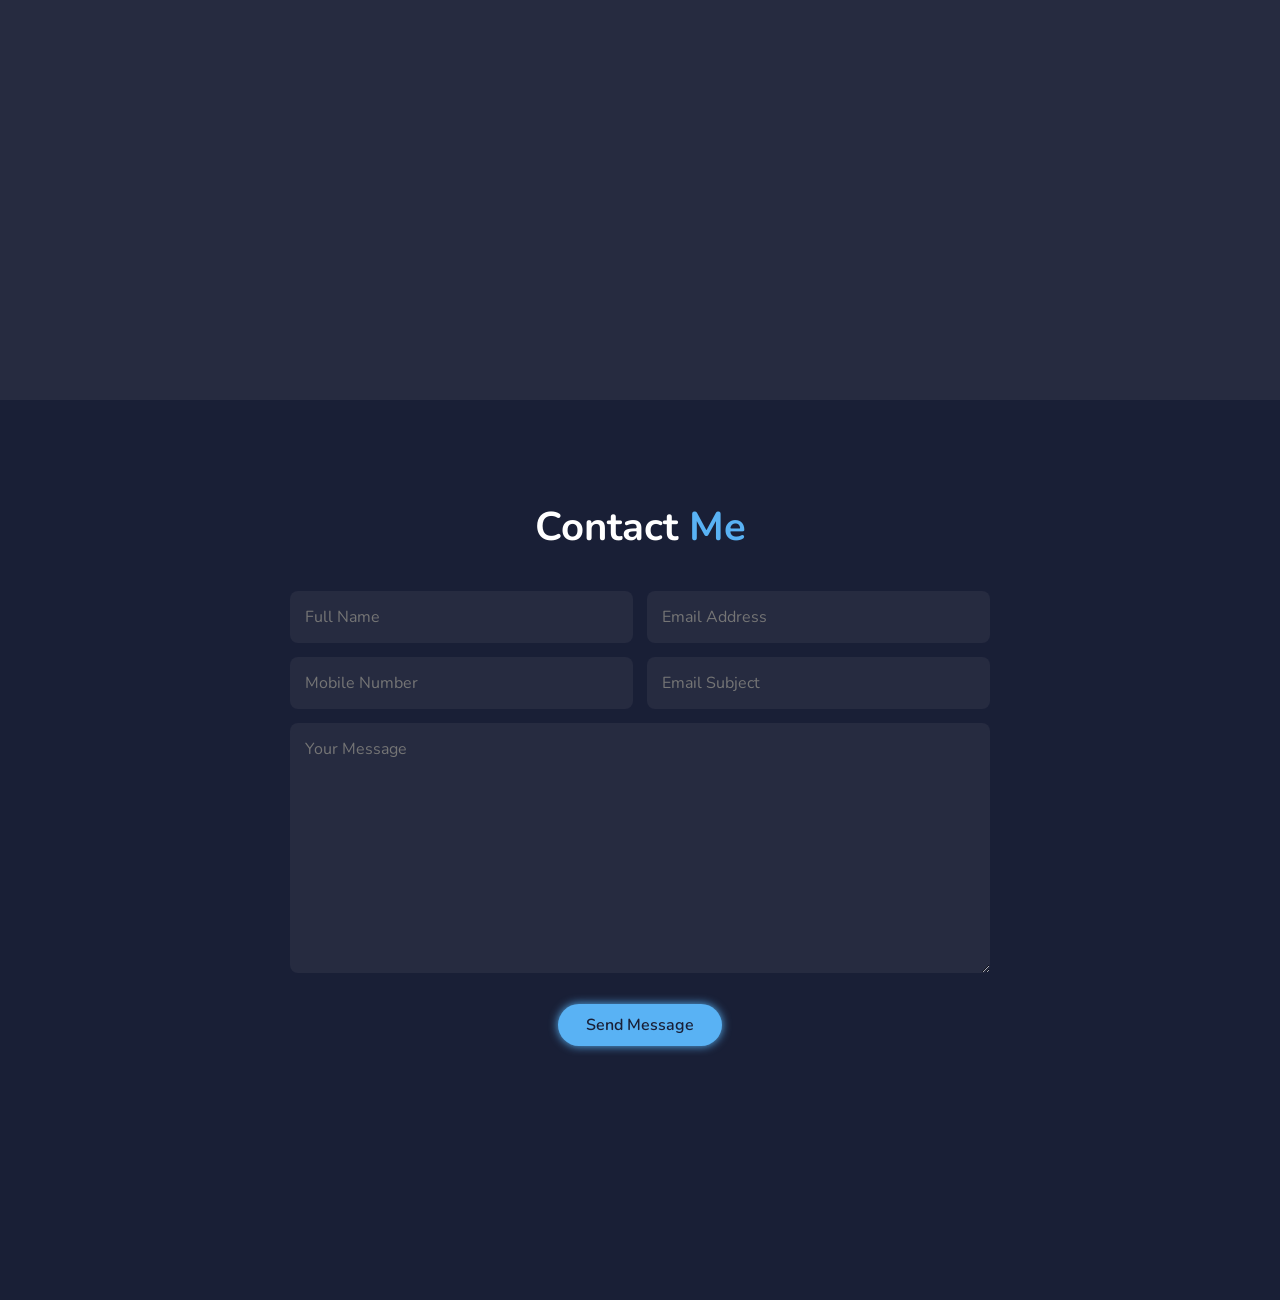
==== commit a99e98b4: "Update index.html" ====
--- a/index.html
+++ b/index.html
@@ -14,7 +14,7 @@
     <script type="text/javascript">
     (function(){
         emailjs.init({
-            publicKey: "-k4aGaObzaPj7GqWo",
+            publicKey: "Ul1X6sMB2nC8cuVT3",
         });
     })();
     </script>
@@ -144,4 +144,4 @@
 
     <script src="script.js"></script>      
 </body>
-</html>+</html>
--- a/style.css
+++ b/style.css
@@ -18,10 +18,13 @@
 
 html{
     font-size: 62.5%;
+    width: 100%;
     overflow-x: hidden;
 }
 
 body{
+    width: 100%;
+    overflow-x: hidden;
     background: var(--bg-color);
     color: var(--text-color);
 }
@@ -143,6 +146,7 @@
     align-items: center;
     gap: 2rem; 
     color: var(--text-color);
+    width: 100%;
 }
 
 .heading {
@@ -156,15 +160,17 @@
 }
 
 .about-content h3{
-    font-size: 2.6rem;
+    font-size: 3rem;
 }
 
 .about-content p{
-    font-size: 1.6rem;
-    margin: 2rem 0 3rem;
+    font-size: 2.2rem;
+    width: 100%;
+    margin: 4rem 0 5rem;
     background: var(--snd-bf-color);
-    padding: 5rem 2rem 4rem;
+    padding: 4rem 2rem 4rem;
     border-radius: 4rem;
+    align-content: center;
 }
 
 
@@ -354,6 +360,12 @@
 @media(max-width: 768px) {
     #menu-icon{
         display: block;
+        position: absolute; /* Position menu icon absolutely */
+        right: 3%; /* Align it to the right with padding */
+        top: 2rem;
+    }
+    .header {
+        padding: 2rem 3%;
     }
 
     .navbar{
@@ -363,10 +375,10 @@
         width: 100%;
         padding: 1rem 3%;
         background: var(--bg-color);
-        border-top: .1rem solid rgba(0,0,0,.2);
-        box-shadow: 0 .5rem 1rem rgba(0,0,0,.2);
+        border-top: .1rem solid rgba(0, 0, 0, .2);
+        box-shadow: 0 .5rem 1rem rgba(0, 0, 0, .2);
         display: none;
-
+        z-index: 1000;
     }
 
     .navbar.active{
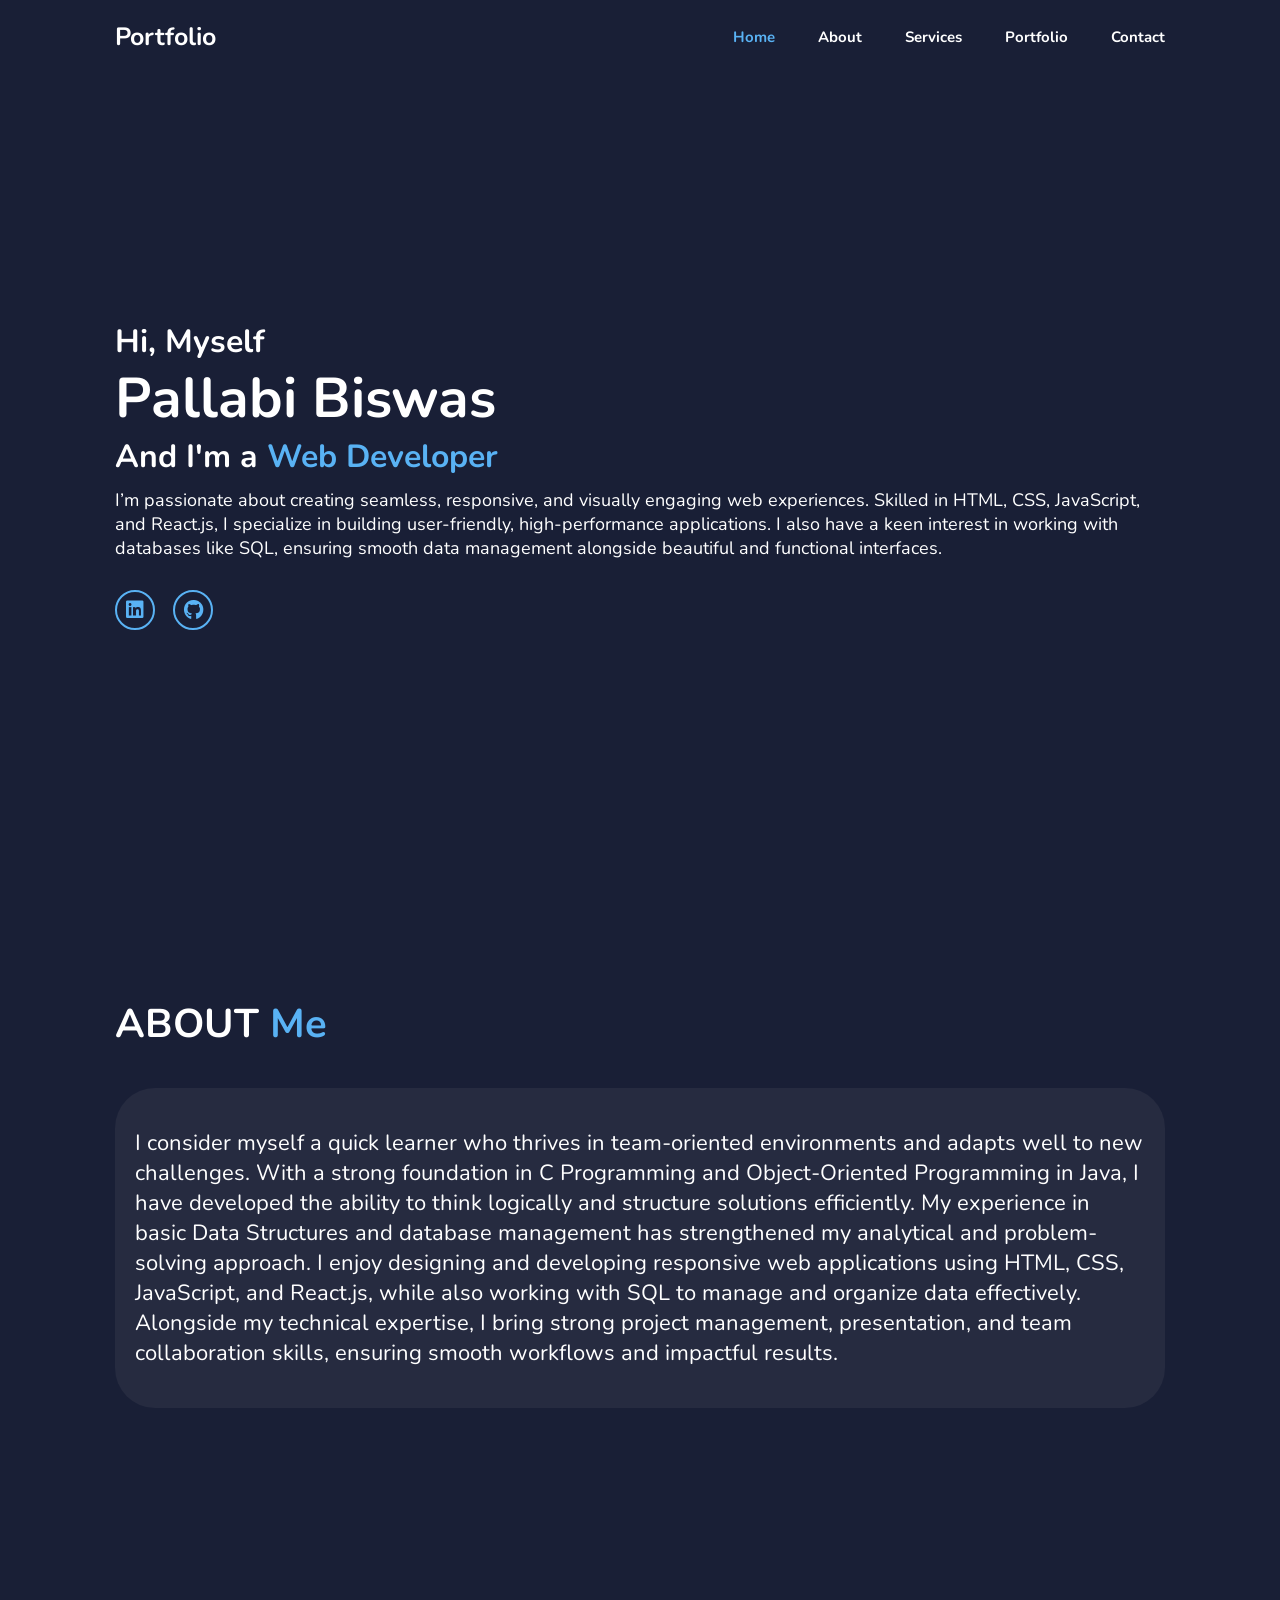
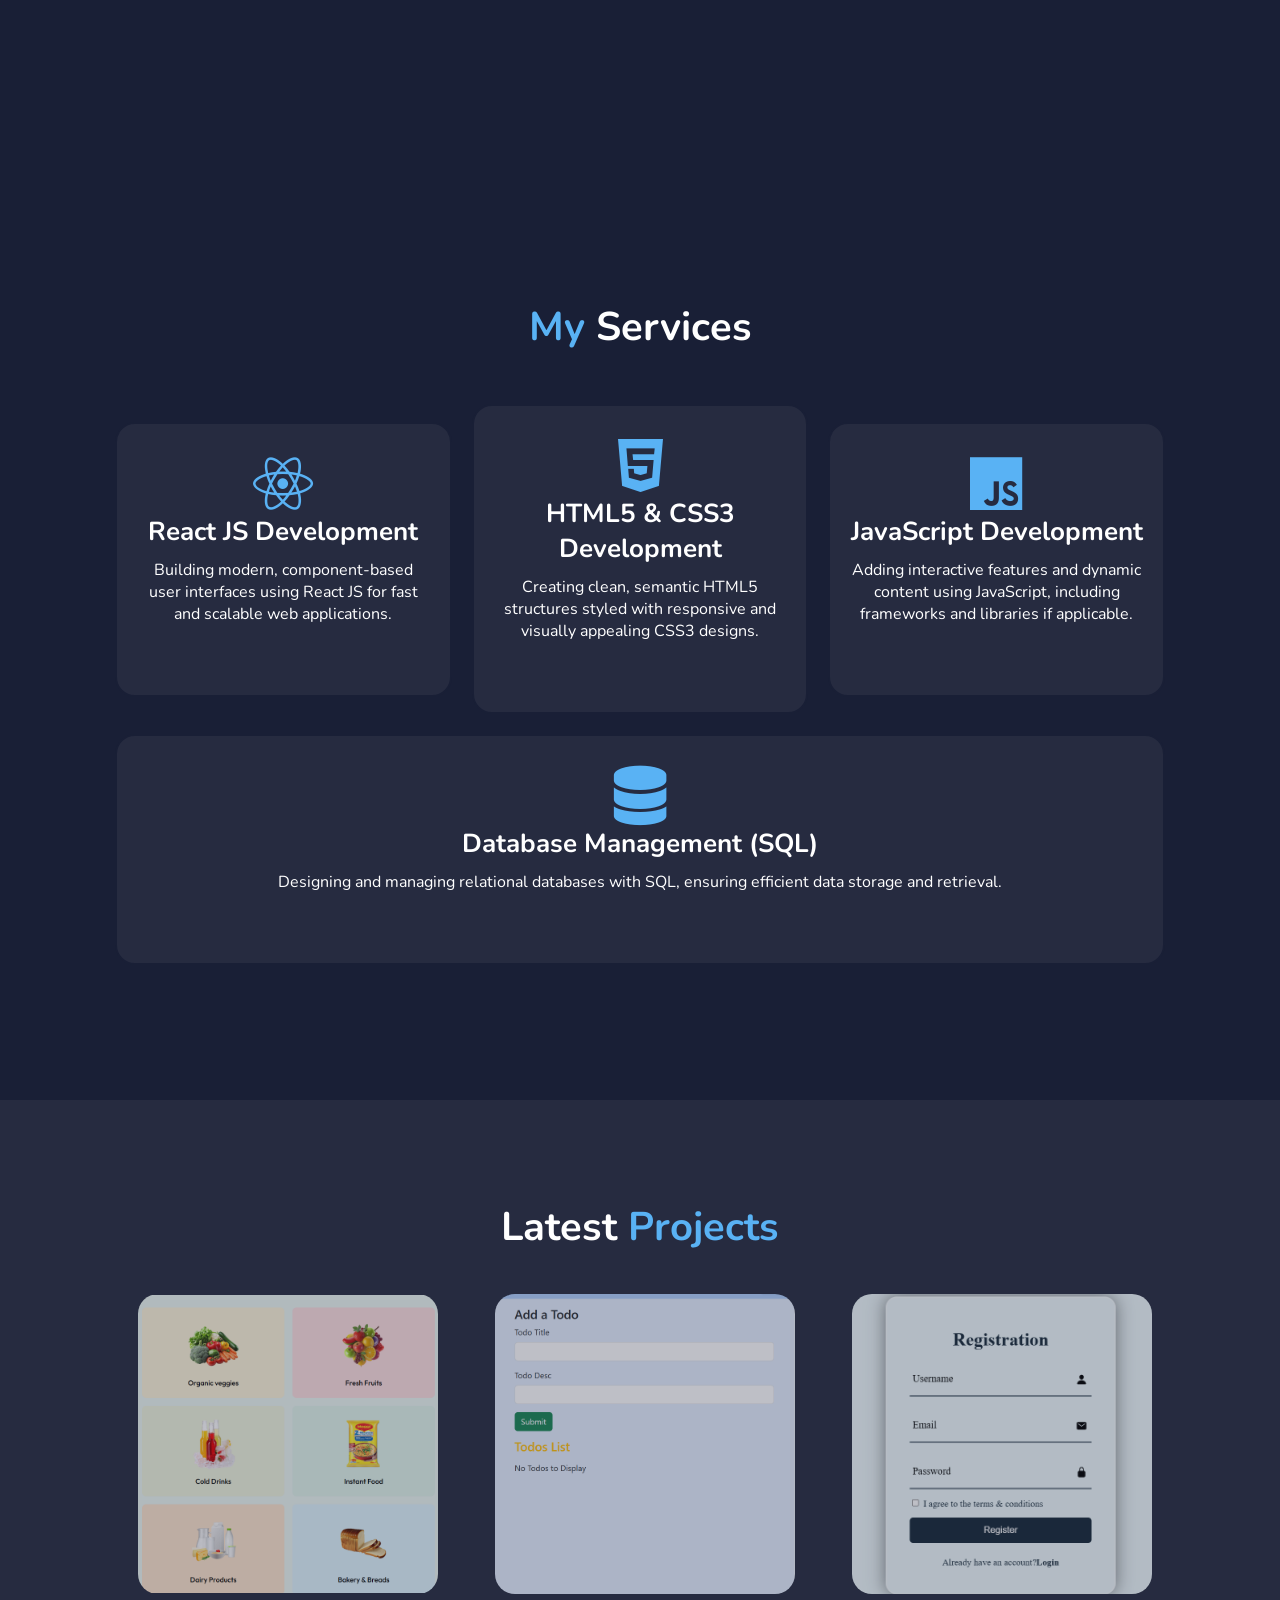
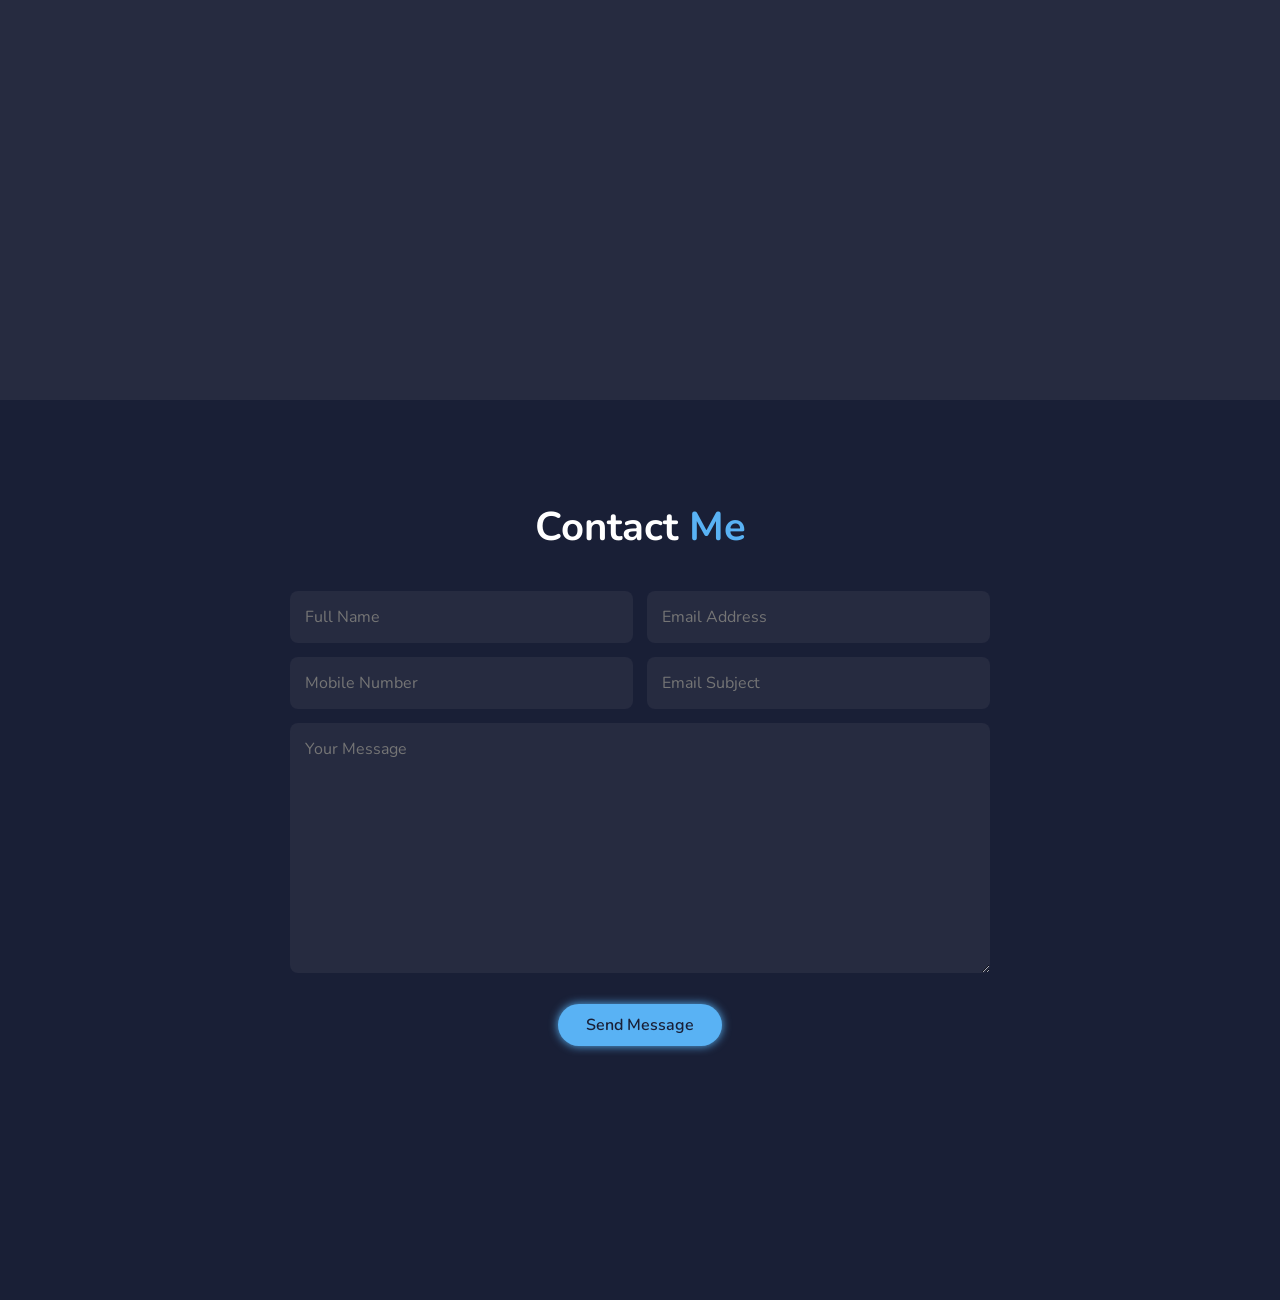
==== commit d2dac6dd: "new project and skills are added" ====
--- a/index.html
+++ b/index.html
@@ -41,8 +41,8 @@
         <div class="home-content">
             <h3>Hi, Myself</h3>
             <h1>Pallabi Biswas</h1>
-            <h3>And I'm a <span> Frontend Developer </span></h3>
-            <p>I have a passion for creating seamless, responsive, and visually captivating web experiences. Proficient in HTML, CSS, and JavaScript, I specialize in crafting user-friendly interfaces that combine aesthetic appeal with top-notch functionality. Whether working on dynamic web applications or optimizing site performance, I’m committed to delivering exceptional results that engage and delight users across all devices.</p>
+            <h3>And I'm a <span> Web Developer </span></h3>
+            <p>I’m passionate about creating seamless, responsive, and visually engaging web experiences. Skilled in HTML, CSS, JavaScript, and React.js, I specialize in building user-friendly, high-performance applications. I also have a keen interest in working with databases like SQL, ensuring smooth data management alongside beautiful and functional interfaces.</p>
         
             <div class="social-media">
                 <a href=""  class="linkedin"><i class="fa-brands fa-linkedin"></i></a>
@@ -59,8 +59,8 @@
        <section class="about" id="about">
                <div class="about-content">
                     <h2 class="heading">ABOUT <span>Me</span></h2>
-                    <h3>Frontend Developer</h3>
-                    <p>As a web developer with a strong foundation in HTML, CSS, and JavaScript, I am passionate about building responsive and dynamic web applications. My expertise in these core technologies allows me to create engaging user experiences and visually appealing designs. Additionally, my proficiency in Data Structures and Algorithms (DSA) enhances my ability to write efficient and scalable code, solving complex problems with innovative solutions.</p>
+                    <p>I consider myself a quick learner who thrives in team-oriented environments and adapts well to new challenges.
+                    With a strong foundation in C Programming and Object-Oriented Programming in Java, I have developed the ability to think logically and structure solutions efficiently. My experience in basic Data Structures and database management has strengthened my analytical and problem-solving approach. I enjoy designing and developing responsive web applications using HTML, CSS, JavaScript, and React.js, while also working with SQL to manage and organize data effectively. Alongside my technical expertise, I bring strong project management, presentation, and team collaboration skills, ensuring smooth workflows and impactful results.</p>
                </div>
        </section>
 
@@ -70,27 +70,27 @@
 
             <div class="services-content">
                 <div class="services-box">
-                    <i class="fa-solid fa-file-code"></i>
-                    <h3>Responsive Web Design:</h3>
-                    <p>Creating layouts that work seamlessly across various devices and screen sizes.</p>
+                    <i class="fa-brands fa-react"></i>
+                    <h3>React JS Development</h3>
+                    <p>Building modern, component-based user interfaces using React JS for fast and scalable web applications.</p>
+                </div>
+
+                <div class="services-box">
+                    <i class="fa-brands fa-html5"></i>
+                    <h3>HTML5 & CSS3 Development</h3>
+                    <p>Creating clean, semantic HTML5 structures styled with responsive and visually appealing CSS3 designs.</p>
                 </div>
             
                 <div class="services-box">
-                    <i class="fa-solid fa-code"></i>
-                    <h3>HTML/CSS Development:</h3>
-                    <p>Building clean, semantic HTML structures and styling them with modern CSS techniques.</p>
-                </div>
-            
-                <div class="services-box">
-                    <i class="fa-brands fa-node-js"></i>
-                    <h3>JavaScript Development:</h3>
+                    <i class="fa-brands fa-js"></i>
+                    <h3>JavaScript Development</h3>
                     <p>Adding interactive features and dynamic content using JavaScript, including frameworks and libraries if applicable.</p>
                 </div>
-                
+
                 <div class="services-box">
-                    <i class="fa-solid fa-mobile-button"></i>
-                    <h3>Cross-Browser Compatibility:</h3>
-                    <p>Ensuring consistent look and functionality across different browsers.</p>
+                    <i class="fa-solid fa-database"></i>
+                    <h3>Database Management (SQL)</h3>
+                    <p>Designing and managing relational databases with SQL, ensuring efficient data storage and retrieval.</p>
                 </div>
             </div>
        </section>
@@ -101,19 +101,28 @@
 
             <div class="portfolio-content">
                 <div class="portfolio-box">
-                    <img src="1.png" alt="">
+                    <img src="freshcart.png" alt="">
                     <div class="portfolio-layer">
-                        <h4>Amazon Clone</h4>
-                        <p>Basic Project Using HTML, CSS and JavaScript</p>
-                        <i class="fa-solid fa-arrow-up-right-from-square" id="go-amazon"></i>
+                        <h4>Grocery Application</h4>
+                        <p>It's a responsive Grocery Application using React JS and Tailwind CSS for a smooth and modern shopping experience.</p>
+                        <i class="fa-solid fa-arrow-up-right-from-square" id="go-freshcart"></i>
                     </div>
                 </div>
 
                 <div class="portfolio-box">
-                    <img src="2.png" alt="">
+                    <img src="todos_list.png" alt="">
+                    <div class="portfolio-layer">
+                        <h4>Todos List</h4>
+                        <p>Developed this simple and responsive Todos List application using React JS and Tailwind CSS for efficient task management.</p>
+                        <i class="fa-solid fa-arrow-up-right-from-square" id="go-todo"></i>
+                    </div>
+                </div>
+
+                <div class="portfolio-box">
+                    <img src="Login.png" alt="">
                     <div class="portfolio-layer">
                         <h4>Login & Register Page</h4>
-                        <p>Basic Project Using HTML, CSS and JavaScript</p>
+                        <p>It's a Clean and responsive login interface built with HTML, CSS, and JavaScript</p>
                         <i class="fa-solid fa-arrow-up-right-from-square" id="go-login"></i>
                     </div>
                 </div>
@@ -134,7 +143,7 @@
                     </div>
 
                     <textarea name="" id="message" cols="30" rows="10" placeholder="Your Message"></textarea>
-                    <input type="submit" value="Send Message" class="btn">
+                    <button type="submit" value="Send Message" class="btn">Send Message</button>
               </form>
          </section>
 
--- a/style.css
+++ b/style.css
@@ -117,7 +117,7 @@
 }
 
 .home-content p{
-    font-size: 1.6rem;
+    font-size: 1.8rem;
 }
 
 .social-media a{
@@ -222,7 +222,7 @@
 }
 .portfolio-content{
     display: grid;
-    grid-template-columns: repeat(2, 1fr);
+    grid-template-columns: repeat(3, 1fr);
     align-items: center;
     justify-items: center;
     gap: 2rem;
@@ -272,14 +272,17 @@
 }
 .portfolio-layer h4{
     font-size: 2.5rem;
+    color: rgb(22, 57, 57);
 }
 .portfolio-layer p{
     font-size: 1.4rem;
+    color: var(--bg-color);
 }
 
 .portfolio-layer i{
     font-size: 2rem;
-    color: var(--text-color);
+    color: rgb(22, 57, 57);
+
 }
 
 /* Contact */
